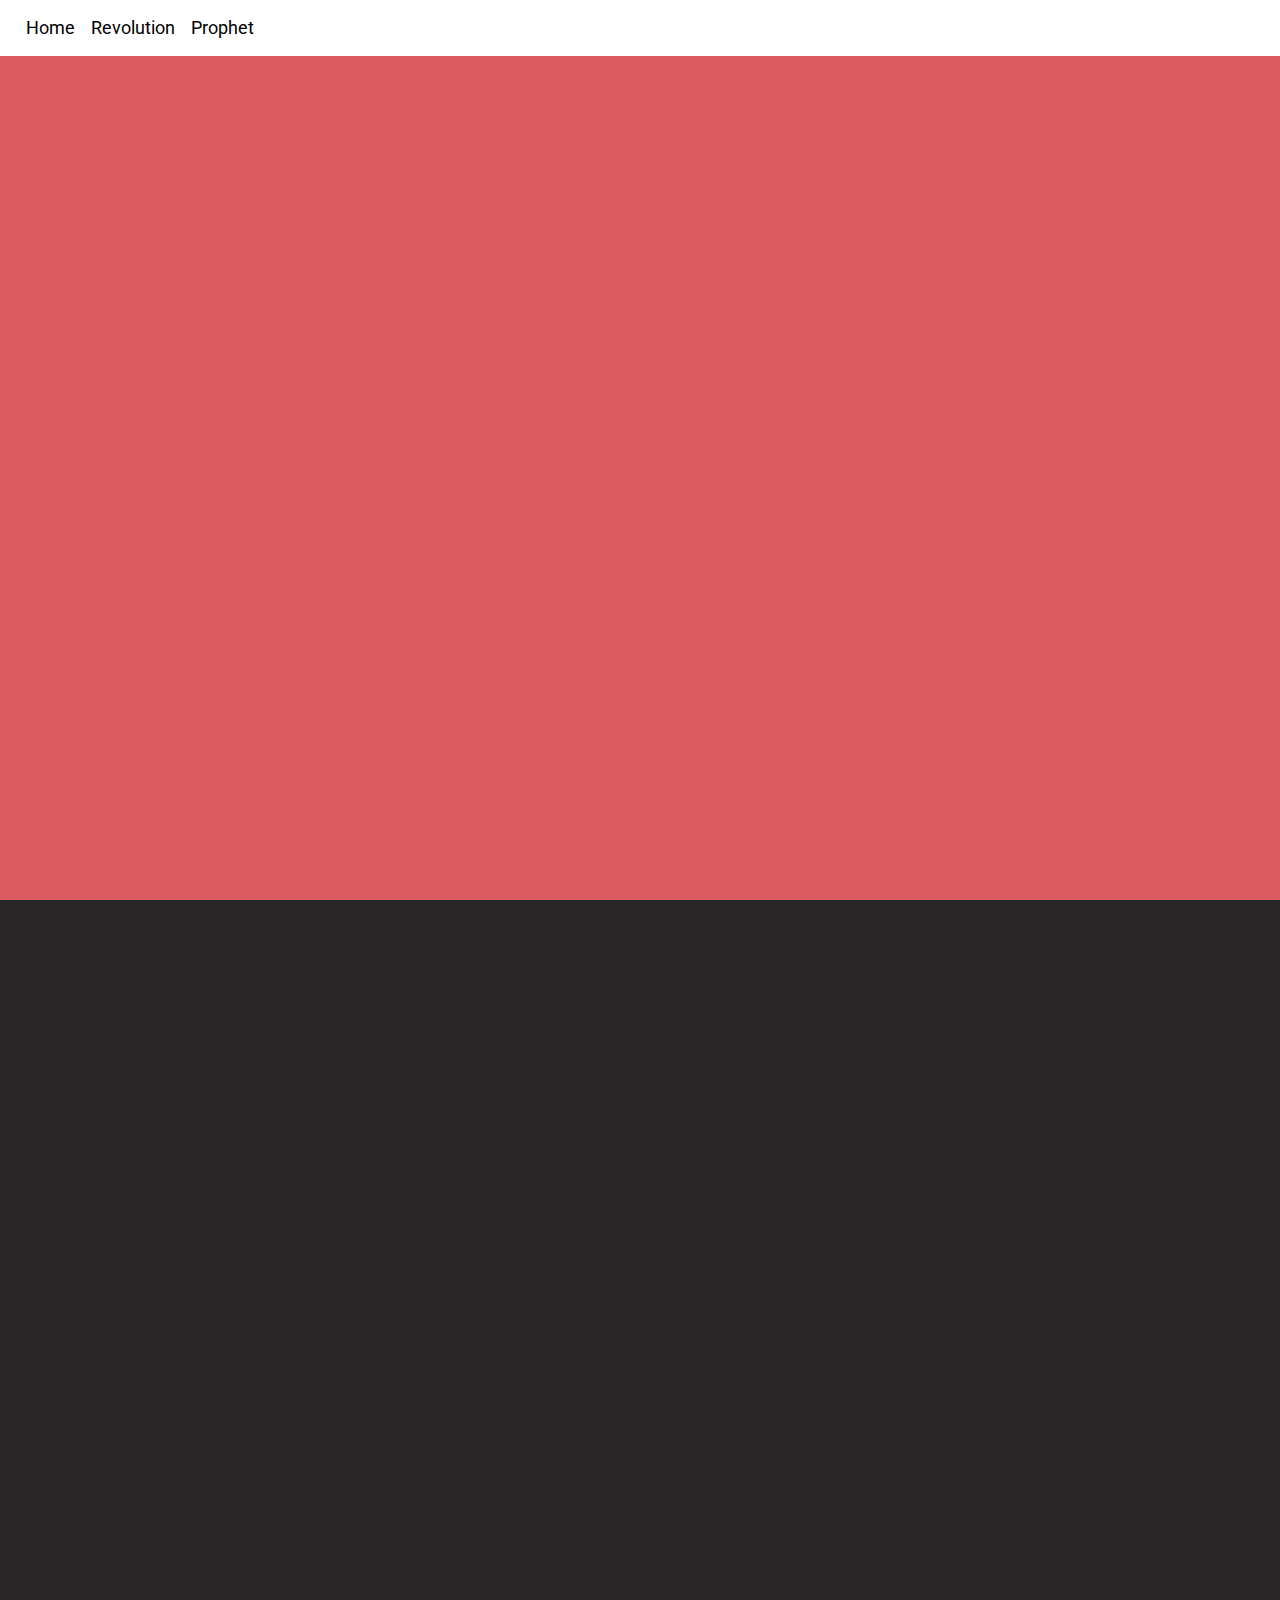
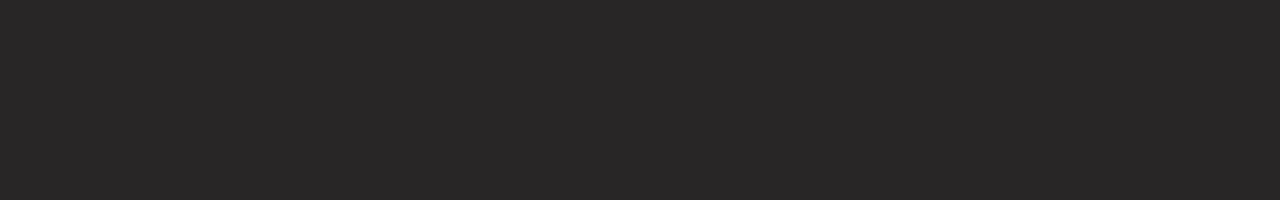
==== index.html @ 3b4fc331 "Basic Template" ====
<html lang="en" dir="ltr">
  <head>
    <link href="https://fonts.googleapis.com/css?family=Roboto:100,300,400,500,700,900&display=swap" rel="stylesheet">
    <link rel="stylesheet" href="style.css">
    <meta charset="utf-8">
    <title></title>
  </head>
  <body>
    <div class="navbar">
      <div class="items">
        Home
      </div>
      <div class="items">
        Revolution
      </div>
      <div class="items">
        Prophet
      </div>
    </div>
    <div class="slide slide1">

    </div>
    <div class="slide slide2">

    </div>
  </body>
</html>
---- style.css ----
body{
  font-family: 'Roboto',sans-serif;
  background-color: white;
  margin: 0;
  padding: 0;
}
.navbar{
  padding-left: 20px;
  position: fixed;
  top: 0;
  left: 0;
  background-color: white;
  width: 100%;
  min-height: 50px;
}
.items{
  margin-right: 2px;
  border-radius: 2px;
  cursor: pointer;
  font-size: 18px;
  padding-left: 5px;
  padding-right: 5px;
  line-height: 2em;
  text-align: center;
  vertical-align: top;
  display: inline-block;
  min-width: 50px;
  height:80%;
  padding-top: 10px;
  padding-bottom: 10px;
}
.items:hover{
  background-color: #F3fAff;
}
.slide{
  height: 100%;
  width: 100%;
}
.slide1{
  background-color: d95b61;
}
.slide2{
  background-color: 282626;
}
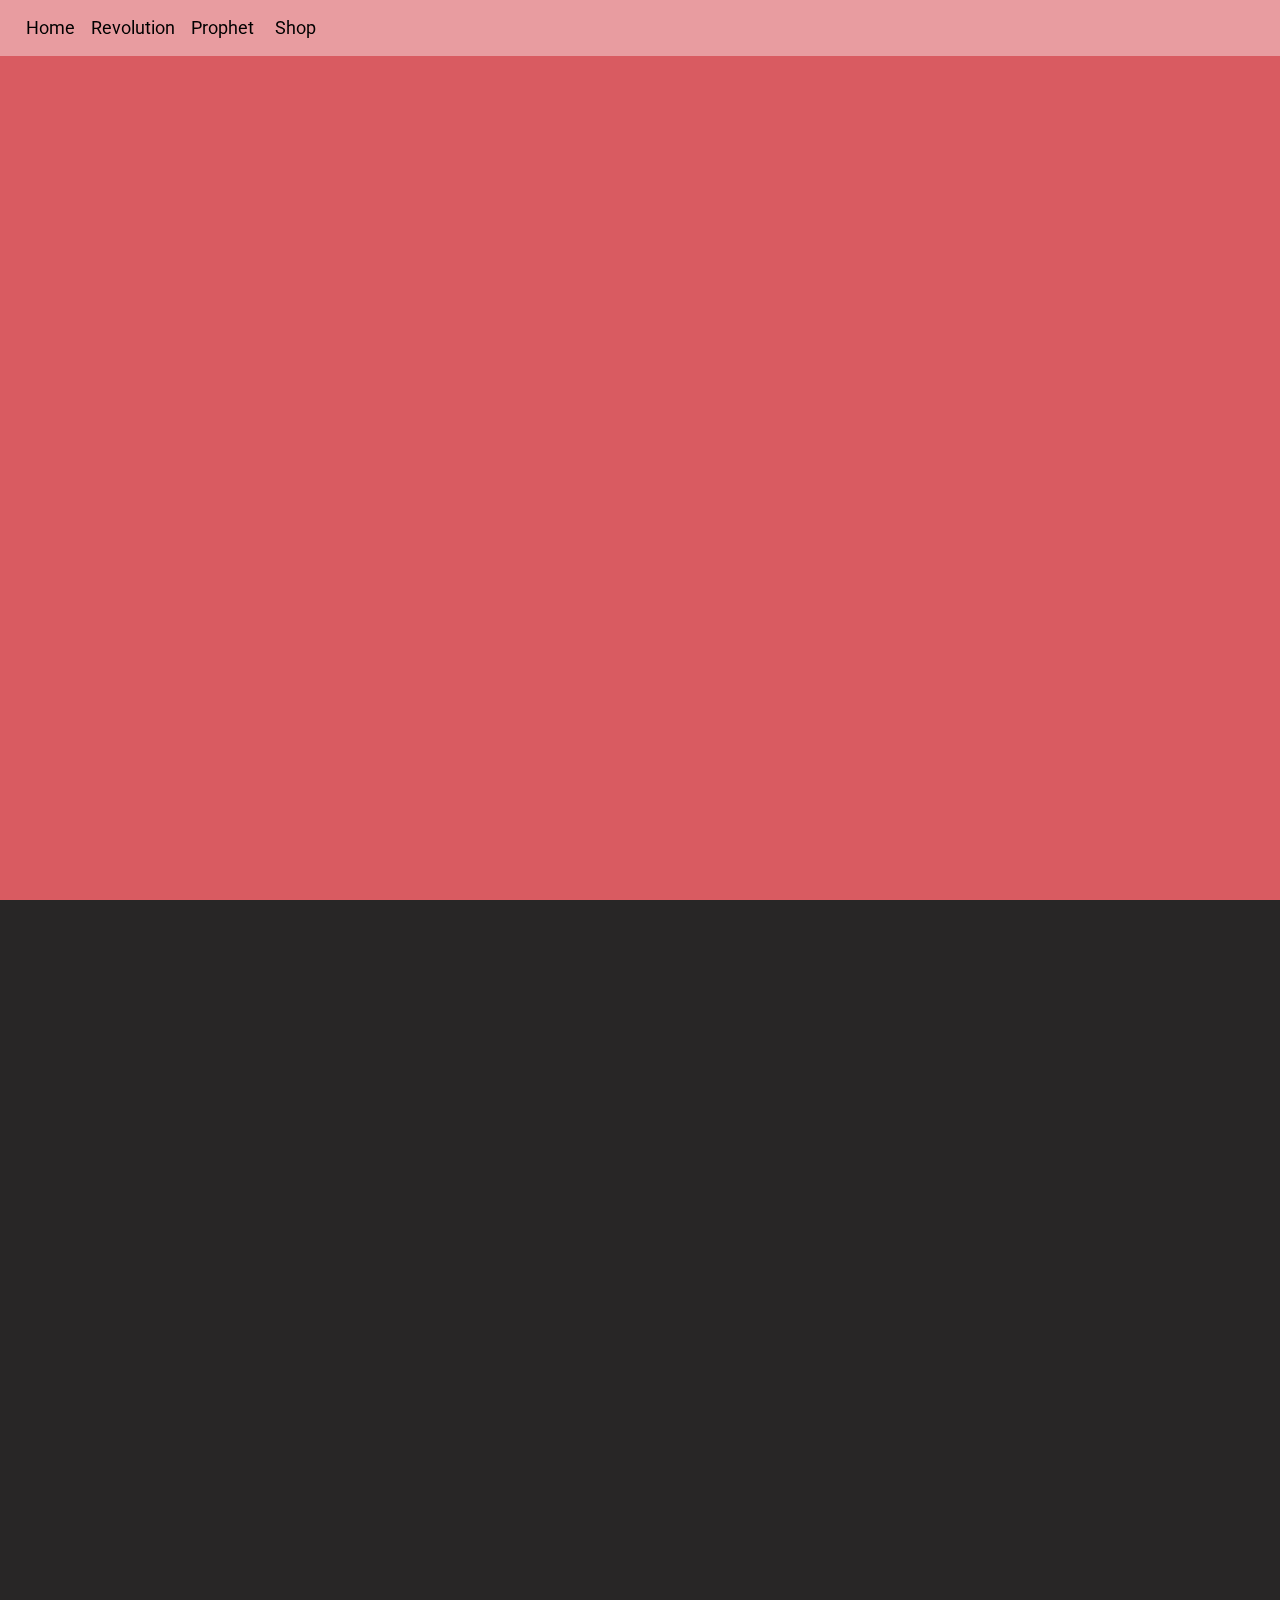
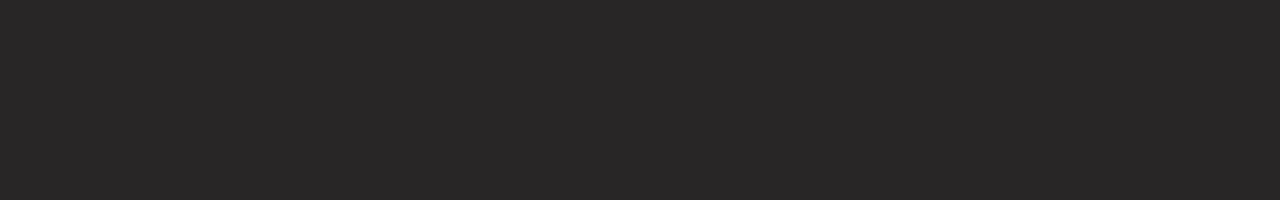
==== commit 523996a6: "Upgraded Template" ====
--- a/index.html
+++ b/index.html
@@ -3,7 +3,7 @@
     <link href="https://fonts.googleapis.com/css?family=Roboto:100,300,400,500,700,900&display=swap" rel="stylesheet">
     <link rel="stylesheet" href="style.css">
     <meta charset="utf-8">
-    <title></title>
+    <title>Workflow</title>
   </head>
   <body>
     <div class="navbar">
@@ -16,6 +16,9 @@
       <div class="items">
         Prophet
       </div>
+      <div class="items">
+        Shop
+      </div>
     </div>
     <div class="slide slide1">
 
--- a/style.css
+++ b/style.css
@@ -9,9 +9,10 @@
   position: fixed;
   top: 0;
   left: 0;
-  background-color: white;
+  background-color: rgba(255,255,255,0.4);
   width: 100%;
   min-height: 50px;
+  filter: blur(0.2px);
 }
 .items{
   margin-right: 2px;
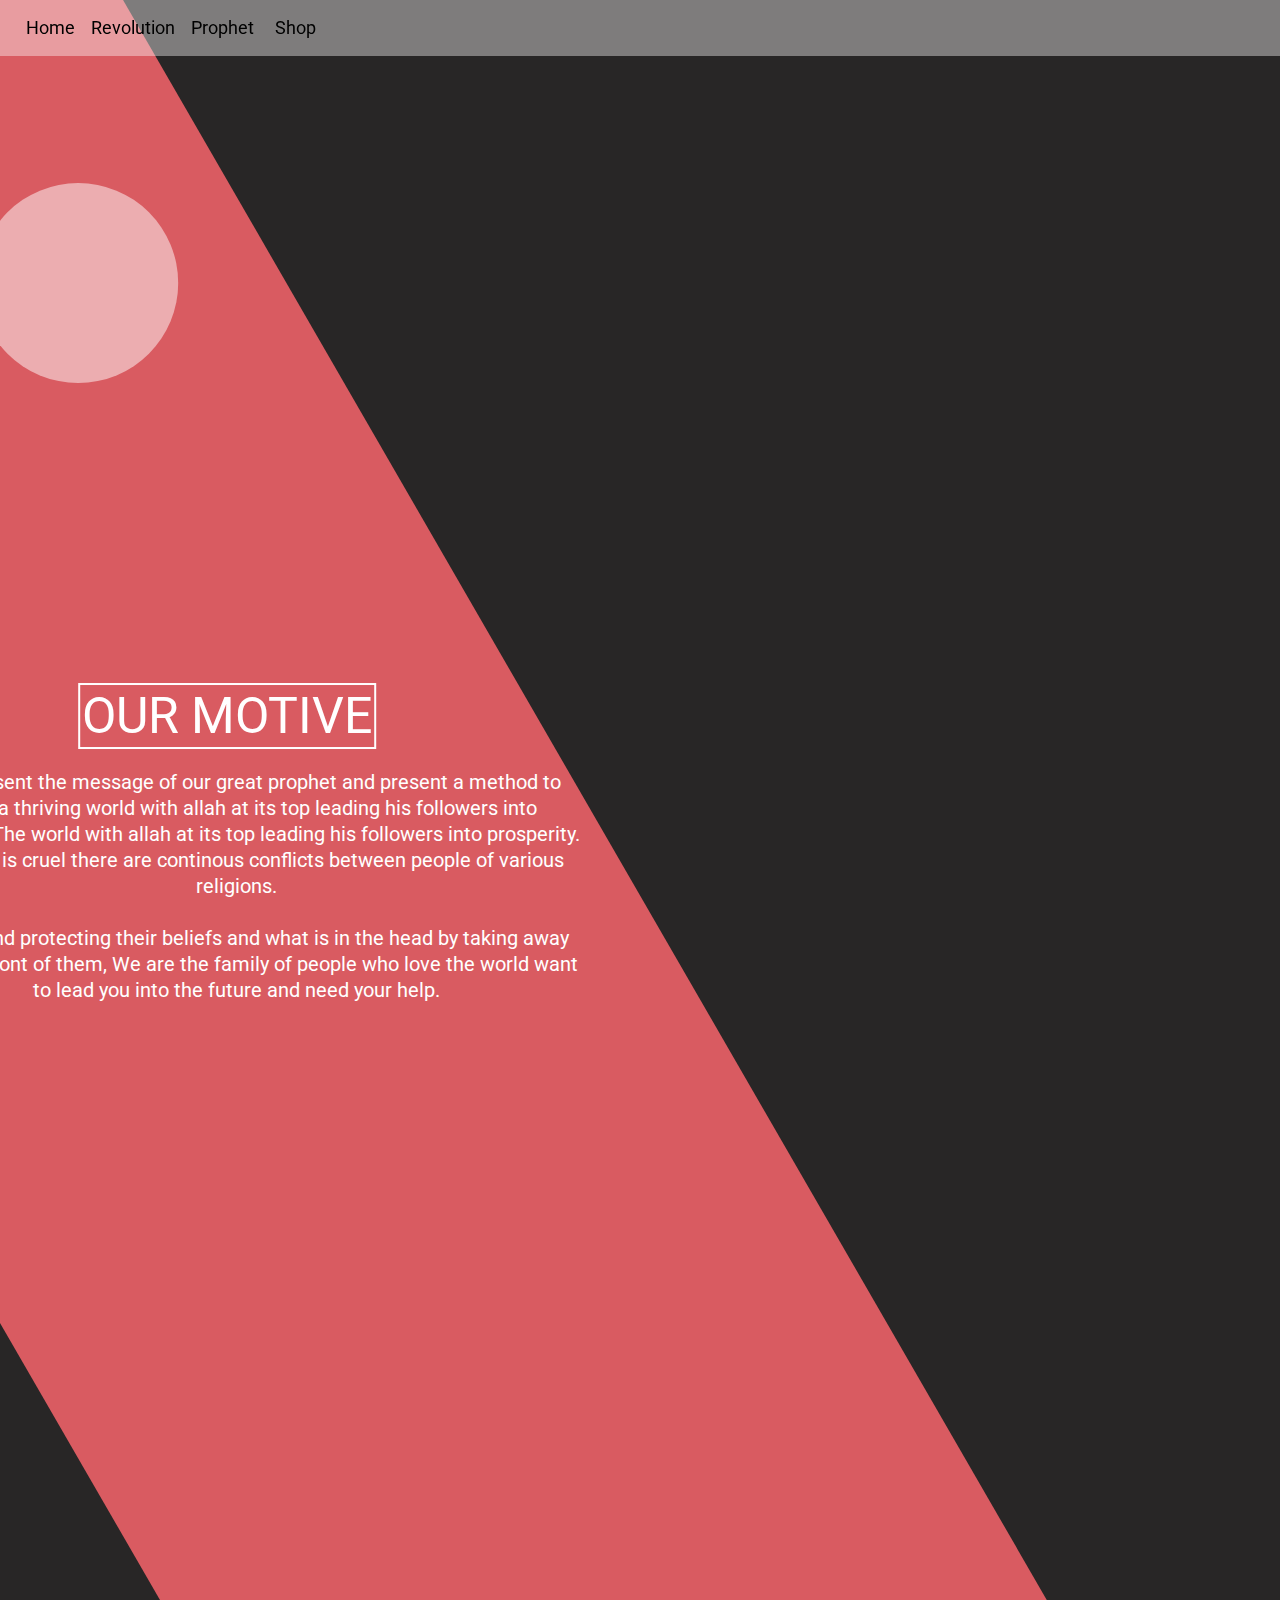
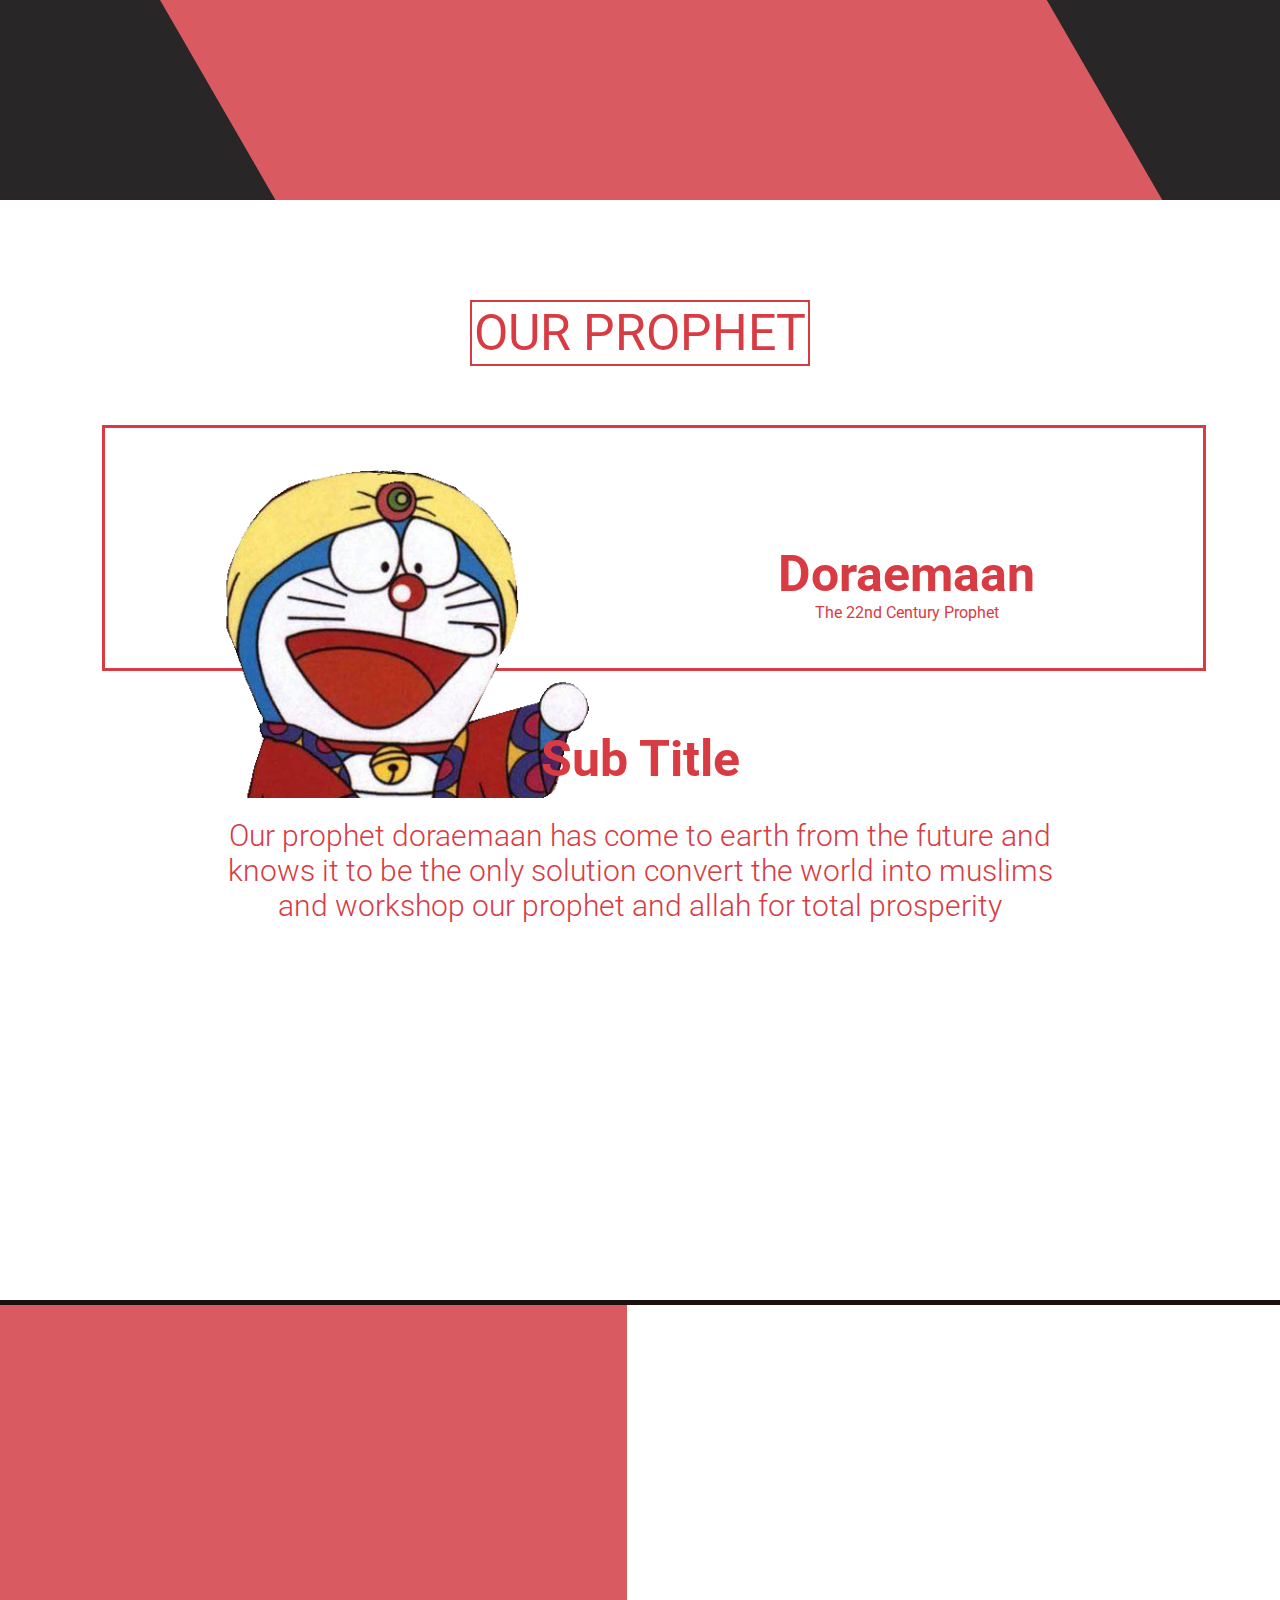
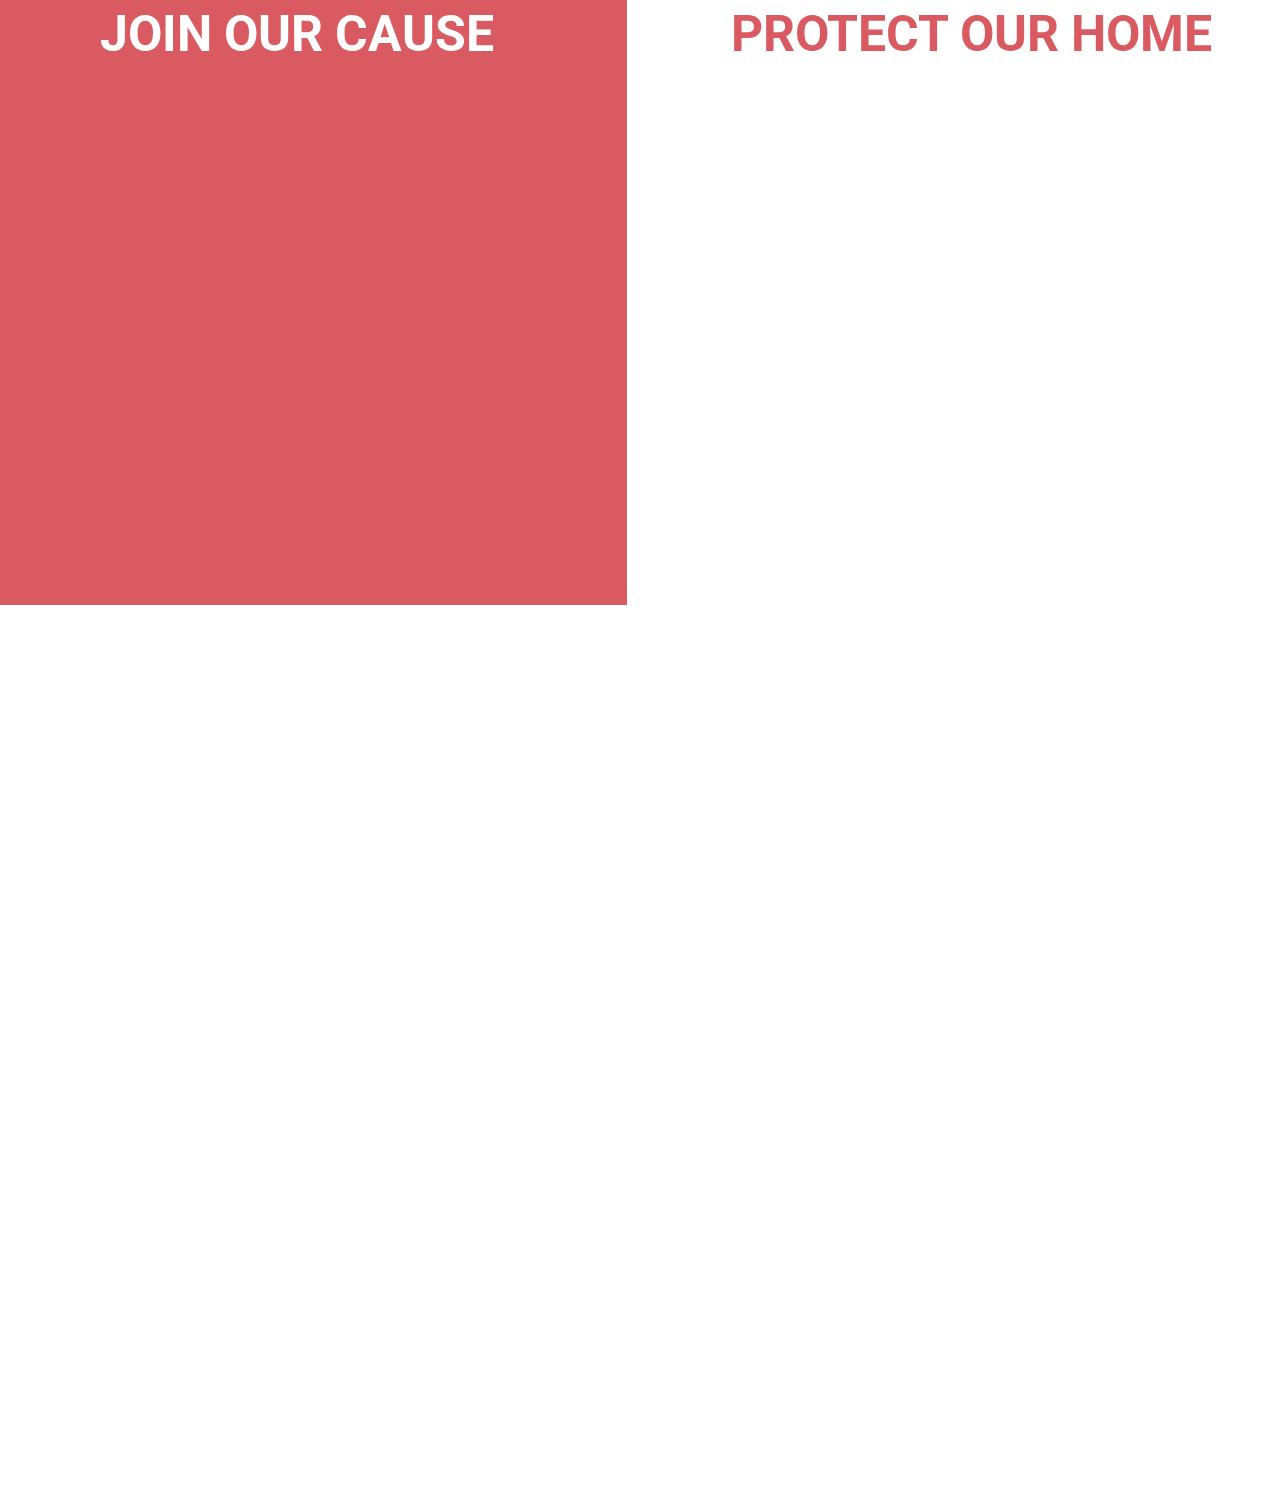
==== commit 04981114: "Slide Half" ====
--- a/index.html
+++ b/index.html
@@ -21,10 +21,69 @@
       </div>
     </div>
     <div class="slide slide1">
+      <div class="slider">
+        <div class="content">
+          <div class="logo">
+          </div>
+          <div class="con-2">
+            <div class="bft">
+              OUR MOTIVE
+            </div>
+            <p class="MOTIVE">
+              We represent the message of our great prophet and present a method to create a thriving world with allah at its top leading his followers into prosperity. The world with allah at its top leading his followers into prosperity. The world is cruel there are continous conflicts between people of various religions.
+              <br>
+              <br>
+              Fighting and protecting their beliefs and what is in the head by taking away what is in front of them, We are the family of people who love the world want to lead you into the future and need your help.
+            </p>
+          </div>
+        </div>
+      </div>
+    </div>
 
+    <div class="slide slide2">
+      <center>
+        <div class="bft prophet">
+          OUR PROPHET
+        </div>
+      </center>
+      <br><br><br>
+      <div class="doraemaan">
+        <div class="space">
+          <img src="dorra.png" class="fitter">
+        </div>
+        <div class="space">
+            <lspace>
+              <c>
+              <h1>Doraemaan</h1>
+              <p class="dora">The 22nd Century Prophet</p>
+              </c>
+            </lspace>
+        </div>
+      </div>
+      <center style="color: d93b43">
+        <br><br><br>
+        <h1>Sub Title</h1>
+        <p class="dora iner">Our prophet doraemaan has come to earth from the future and knows it to be the only solution convert the world into muslims and workshop our prophet and allah for total prosperity
+
+      </center>
     </div>
-    <div class="slide slide2">
-
+    <div class="slide slide3">
+      <div class="side side1">
+        <div class="CC">
+          <h1>
+          JOIN OUR CAUSE
+          </h1>
+        </div>
+      </div>
+      <div class="side side2">
+        <div class="CC">
+          <h1>
+          PROTECT OUR HOME
+          </h1>
+        </div>
+      </div>
+    </div>
+    <div class="slide">
     </div>
   </body>
 </html>
--- a/style.css
+++ b/style.css
@@ -12,7 +12,8 @@
   background-color: rgba(255,255,255,0.4);
   width: 100%;
   min-height: 50px;
-  filter: blur(0.2px);
+  filter: blur(0.10px);
+  z-index:2000;
 }
 .items{
   margin-right: 2px;
@@ -38,8 +39,121 @@
   width: 100%;
 }
 .slide1{
+  height: 200%;
+  background-color: 282626;
+  overflow: hidden;
+}
+.slide2{
+  width: calc(100% - 200px);
+  padding: 100px;
+  background-color: white;
+}
+.slide3{
+  border-top: 5px solid #1c110f;
+  background-color: white;
+  max-height: 100%;
+}
+.slider{
+  transform: rotate(-30deg) translateX(200px) translateY(-230px);
+  width: 60%;
+  height: 180%;
   background-color: d95b61;
 }
-.slide2{
-  background-color: 282626;
+.content{
+  transform: rotate(30deg) translateX(600px) translateY(300px);
 }
+.logo{
+  height: 200px;
+  width: 200px;
+  border-radius: 100%;
+  background-color: rgba(255, 255, 255, 0.5);
+}
+.con-2{
+  transform: translateY(300px);
+}
+.bft{
+  transform:  translateX(100px);
+  width: fit-content;
+  padding: 2px;
+  font-size: 50px;
+  border-color: white;
+  color: white;
+  border-width: 2px;
+  border-style: solid;
+}
+.bft.prophet{
+  transform:  translateX(0px);
+  color:d93b43;
+  border-color: d93b43;
+}
+p.MOTIVE{
+  font-size: 20px;
+  line-height: 1.3em;
+  transform: translateX(-87px);
+  text-align: center;
+  width: 90%;
+  color: white;
+}
+.doraemaan{
+  padding: 20px;
+  margin: 2px;
+  width: calc(100% - 22px);
+  border-color: d93b43;
+  color: d93b43;
+  border-style: solid;
+  max-height: 200px;
+}
+.space{
+  display: inline-block;
+  width: 49%;
+  max-height: 100%;
+  vertical-align: top;
+}
+h1{
+  font-size: 50px;
+  margin: 0px;
+  padding: 0;
+}
+p.dora{
+  text-align: center;
+  padding: 0;
+  margin: 0;
+}
+p.dora.iner{
+  font-weight: 300;
+  width: 80%;
+  font-size: 30px;
+  text-align: center;
+  padding: 0;
+  padding-top: 30px;
+  margin: 0;
+}
+lspace{
+  display: flex;
+  align-items: center;
+  align-content: center;
+  justify-content: center;
+
+  height: 30%;
+}
+img.fitter{
+  height: calc(50% - 100px);
+}
+.side{
+  vertical-align: top;
+  width: 49%;
+  height: 100%;
+  display: inline-block;
+}
+.side1{
+  background-color: d95b61;
+  color: white;
+}
+.side2{
+  background-color: white;
+  color: d95b61;
+}
+.CC{
+  margin-top: 300px;
+  margin-left: 100px;
+}
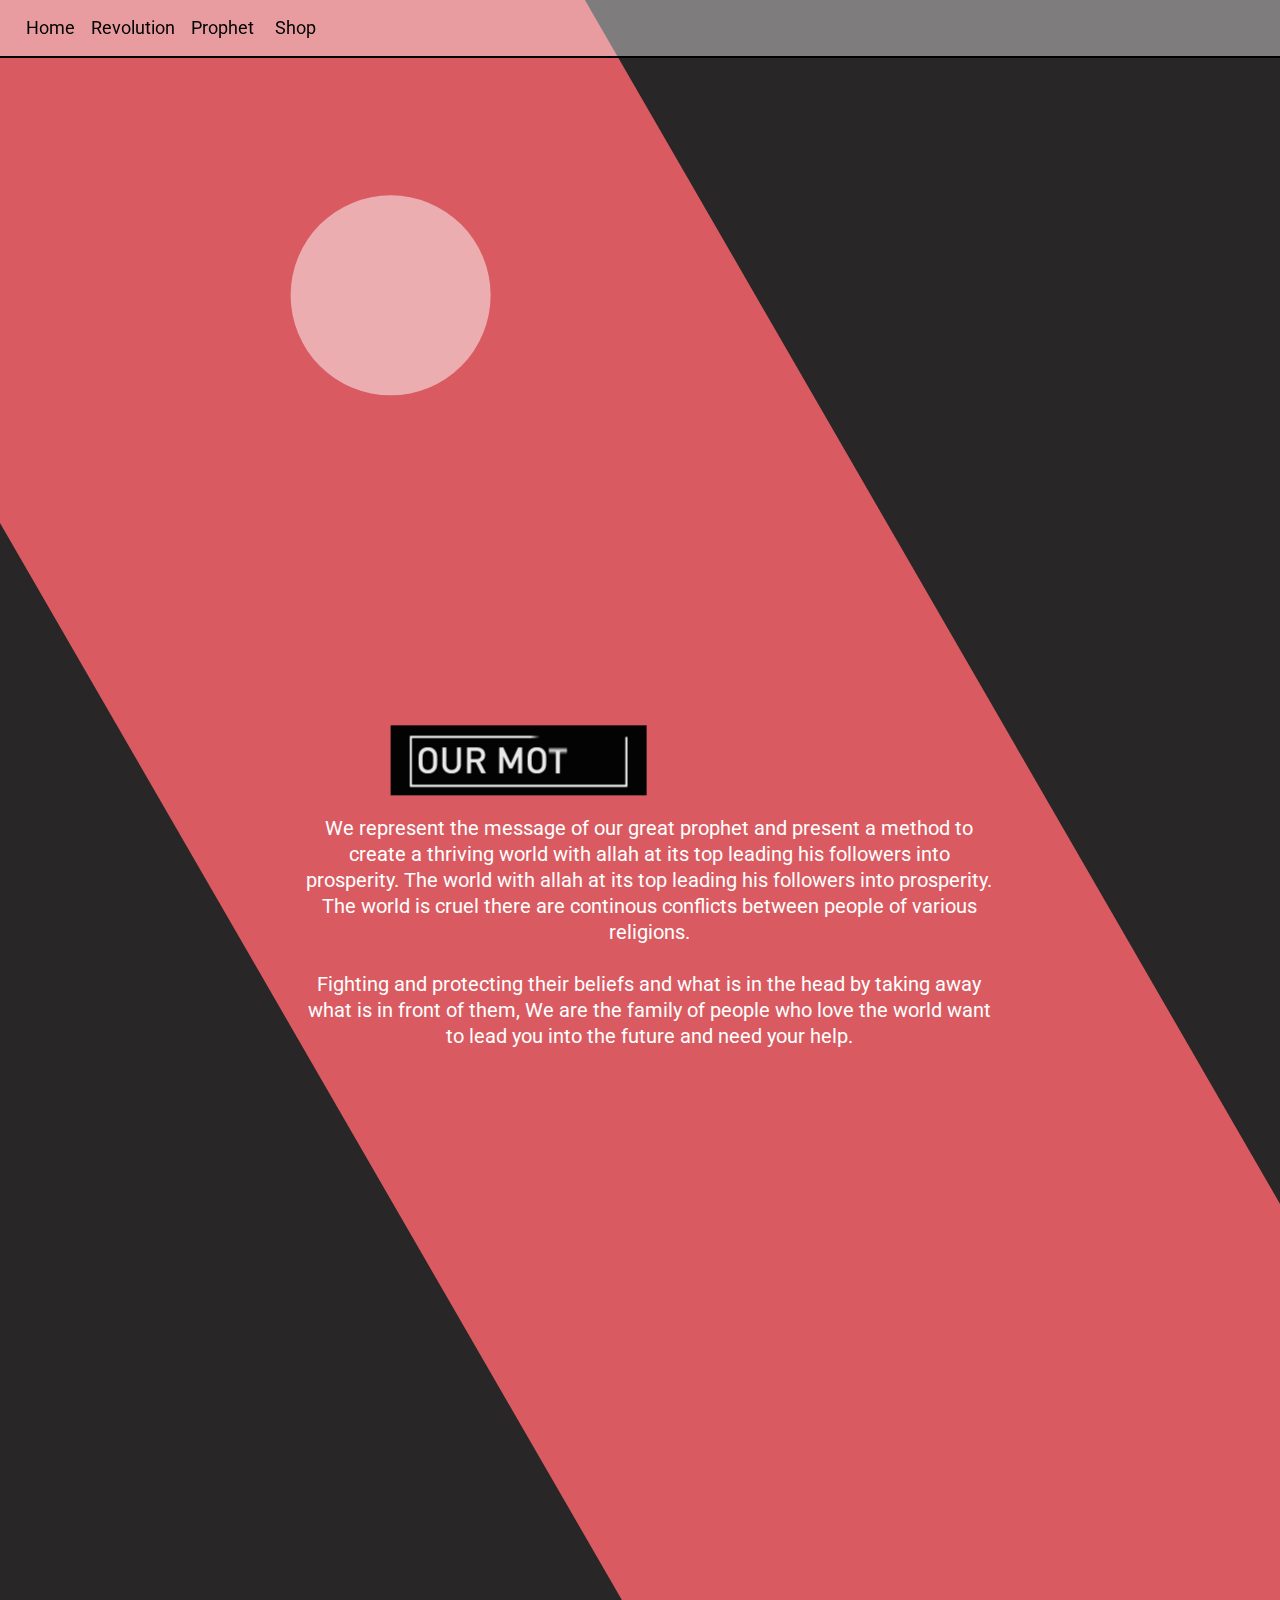
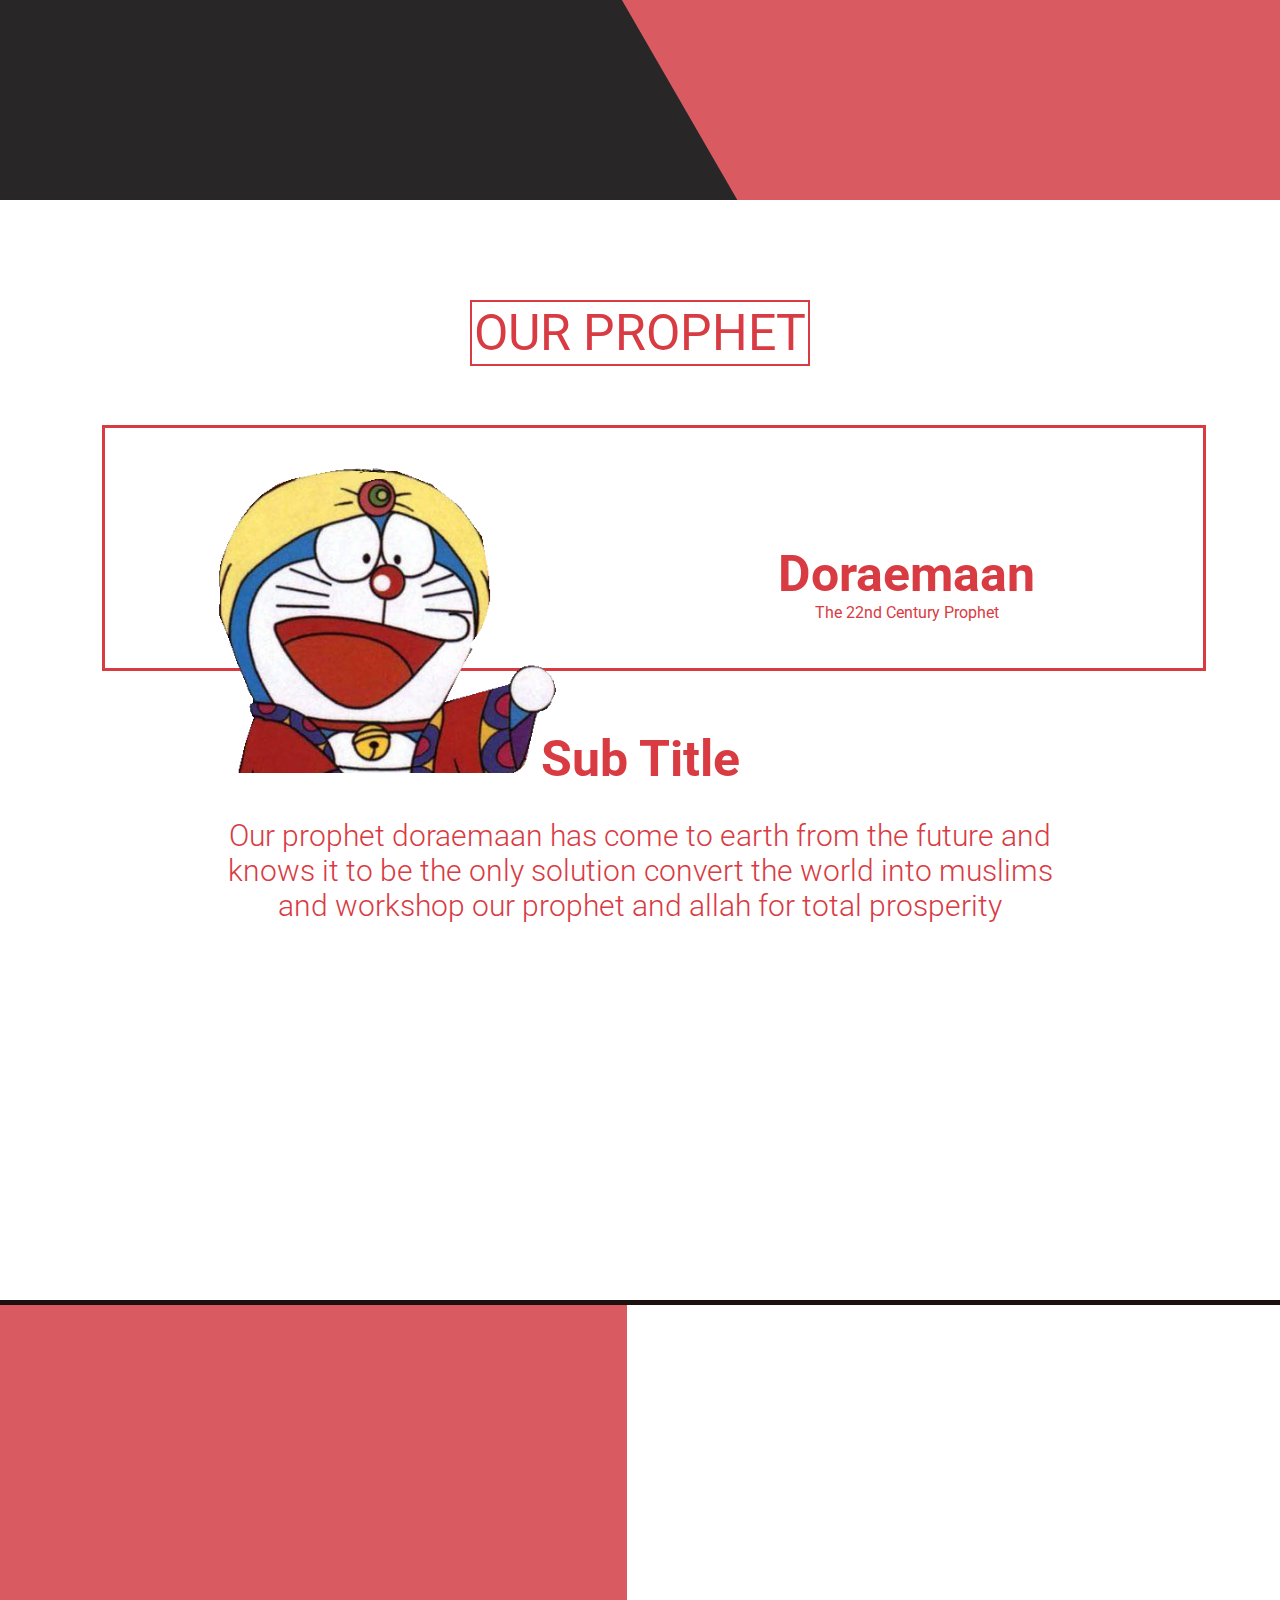
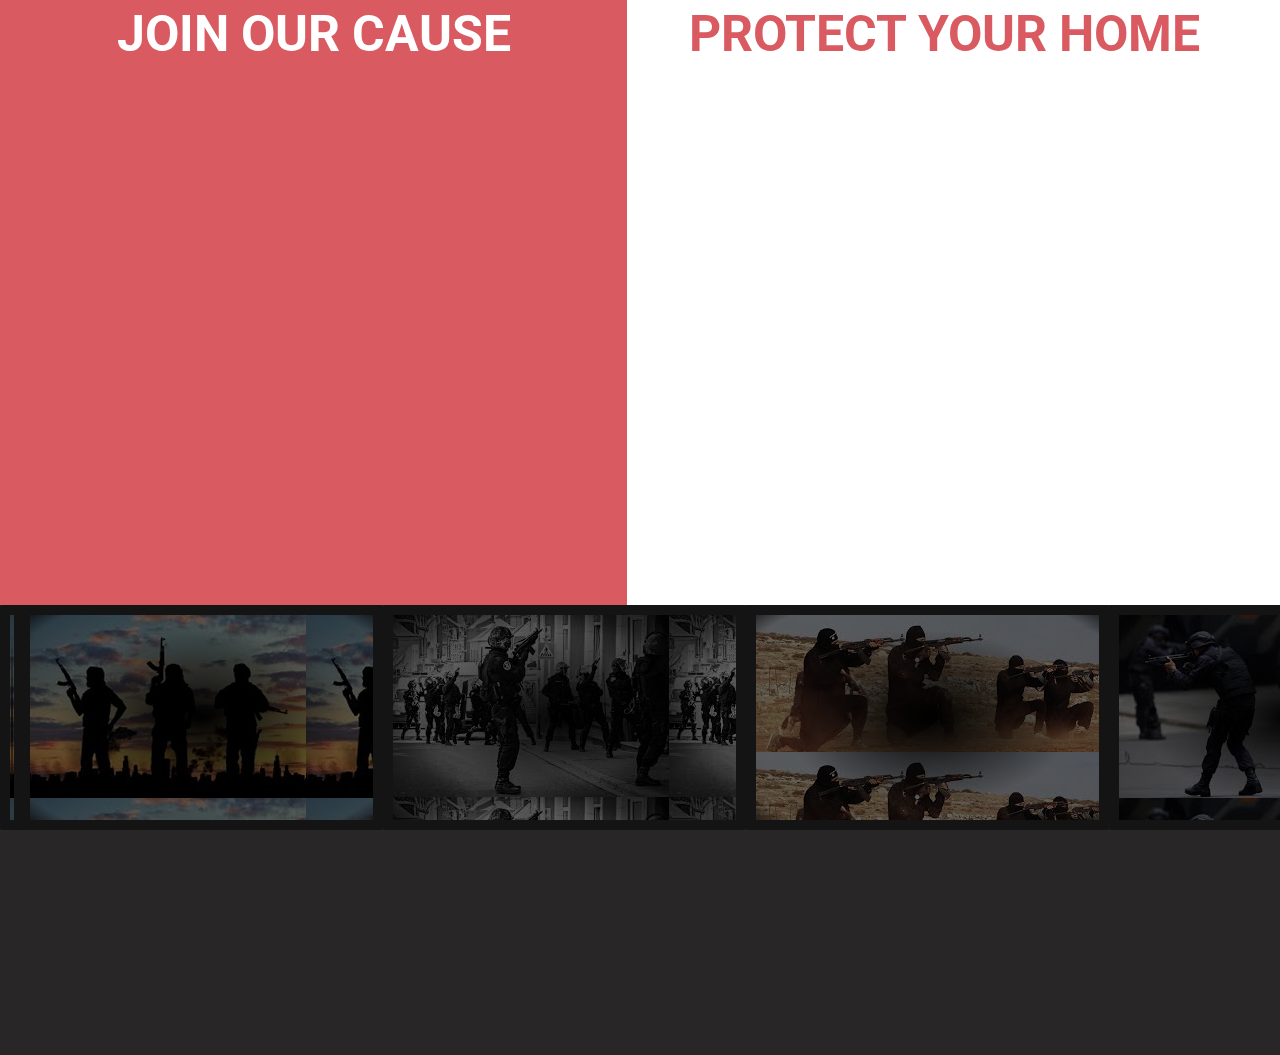
==== commit a29b4975: "Cool Changes" ====
--- a/index.html
+++ b/index.html
@@ -3,6 +3,8 @@
     <link href="https://fonts.googleapis.com/css?family=Roboto:100,300,400,500,700,900&display=swap" rel="stylesheet">
     <link rel="stylesheet" href="style.css">
     <meta charset="utf-8">
+    <script src="https://ajax.googleapis.com/ajax/libs/jquery/3.4.1/jquery.min.js" charset="utf-8"></script>
+    <script src="script.js" charset="utf-8"></script>
     <title>Workflow</title>
   </head>
   <body>
@@ -26,9 +28,7 @@
           <div class="logo">
           </div>
           <div class="con-2">
-            <div class="bft">
-              OUR MOTIVE
-            </div>
+            <img src="Loop1.gif" alt="">
             <p class="MOTIVE">
               We represent the message of our great prophet and present a method to create a thriving world with allah at its top leading his followers into prosperity. The world with allah at its top leading his followers into prosperity. The world is cruel there are continous conflicts between people of various religions.
               <br>
@@ -78,12 +78,23 @@
       <div class="side side2">
         <div class="CC">
           <h1>
-          PROTECT OUR HOME
+          PROTECT YOUR HOME
           </h1>
         </div>
       </div>
     </div>
-    <div class="slide">
+    <div class="slide slide4">
+      <div class="bar1" id="one">
+        <seta>
+        <div class="img">
+          <div class="filter">
+          </div>
+        </div>
+        </seta>
+      </div>
+      <div class="bar1" id="two">
+
+      </div>
     </div>
   </body>
 </html>
--- a/style.css
+++ b/style.css
@@ -14,6 +14,7 @@
   min-height: 50px;
   filter: blur(0.10px);
   z-index:2000;
+  border-bottom: black 2px solid;
 }
 .items{
   margin-right: 2px;
@@ -49,18 +50,23 @@
   background-color: white;
 }
 .slide3{
+  overflow: hidden;
   border-top: 5px solid #1c110f;
   background-color: white;
   max-height: 100%;
 }
+.slide4{
+  background-color: 282626;
+  height: 50%;
+}
 .slider{
-  transform: rotate(-30deg) translateX(200px) translateY(-230px);
+  transform: rotate(-30deg) translateX(600px) translateY(-100px);
   width: 60%;
   height: 180%;
   background-color: d95b61;
 }
 .content{
-  transform: rotate(30deg) translateX(600px) translateY(300px);
+  transform: rotate(30deg) translateX(500px) translateY(400px);
 }
 .logo{
   height: 200px;
@@ -69,7 +75,7 @@
   background-color: rgba(255, 255, 255, 0.5);
 }
 .con-2{
-  transform: translateY(300px);
+  transform: translateY(330px) translateX(100px);
 }
 .bft{
   transform:  translateX(100px);
@@ -137,9 +143,10 @@
   height: 30%;
 }
 img.fitter{
-  height: calc(50% - 100px);
+  height: calc(50% - 125px);
 }
 .side{
+  overflow: hidden;
   vertical-align: top;
   width: 49%;
   height: 100%;
@@ -155,5 +162,30 @@
 }
 .CC{
   margin-top: 300px;
-  margin-left: 100px;
+  text-align: center;
 }
+.bar1{
+
+  width: 100%;
+  height: 50%;
+  overflow-x: scroll;
+  width: 200%;
+  display: flex;
+  align-items: stretch;
+  align-content: space-between;
+  justify-content: flex-start;
+}
+.img{
+  vertical-align: top;
+  display: inline-block;
+  border-radius: 2px;
+  border: 10px rgb(20,20,20) solid;
+  width: 20%;
+  height: calc(100% - 20px);
+  background-image: url("img/1.jpg");
+}
+.filter{
+  height: 100%;
+  width: 100%;
+  background-image: radial-gradient(rgba(0,0,0,1) 0%, rgba(0,0,0,0.6) 60%, rgba(0,0,0,0.6) 90%, rgba(0,0,0,0.8) 99%);
+}
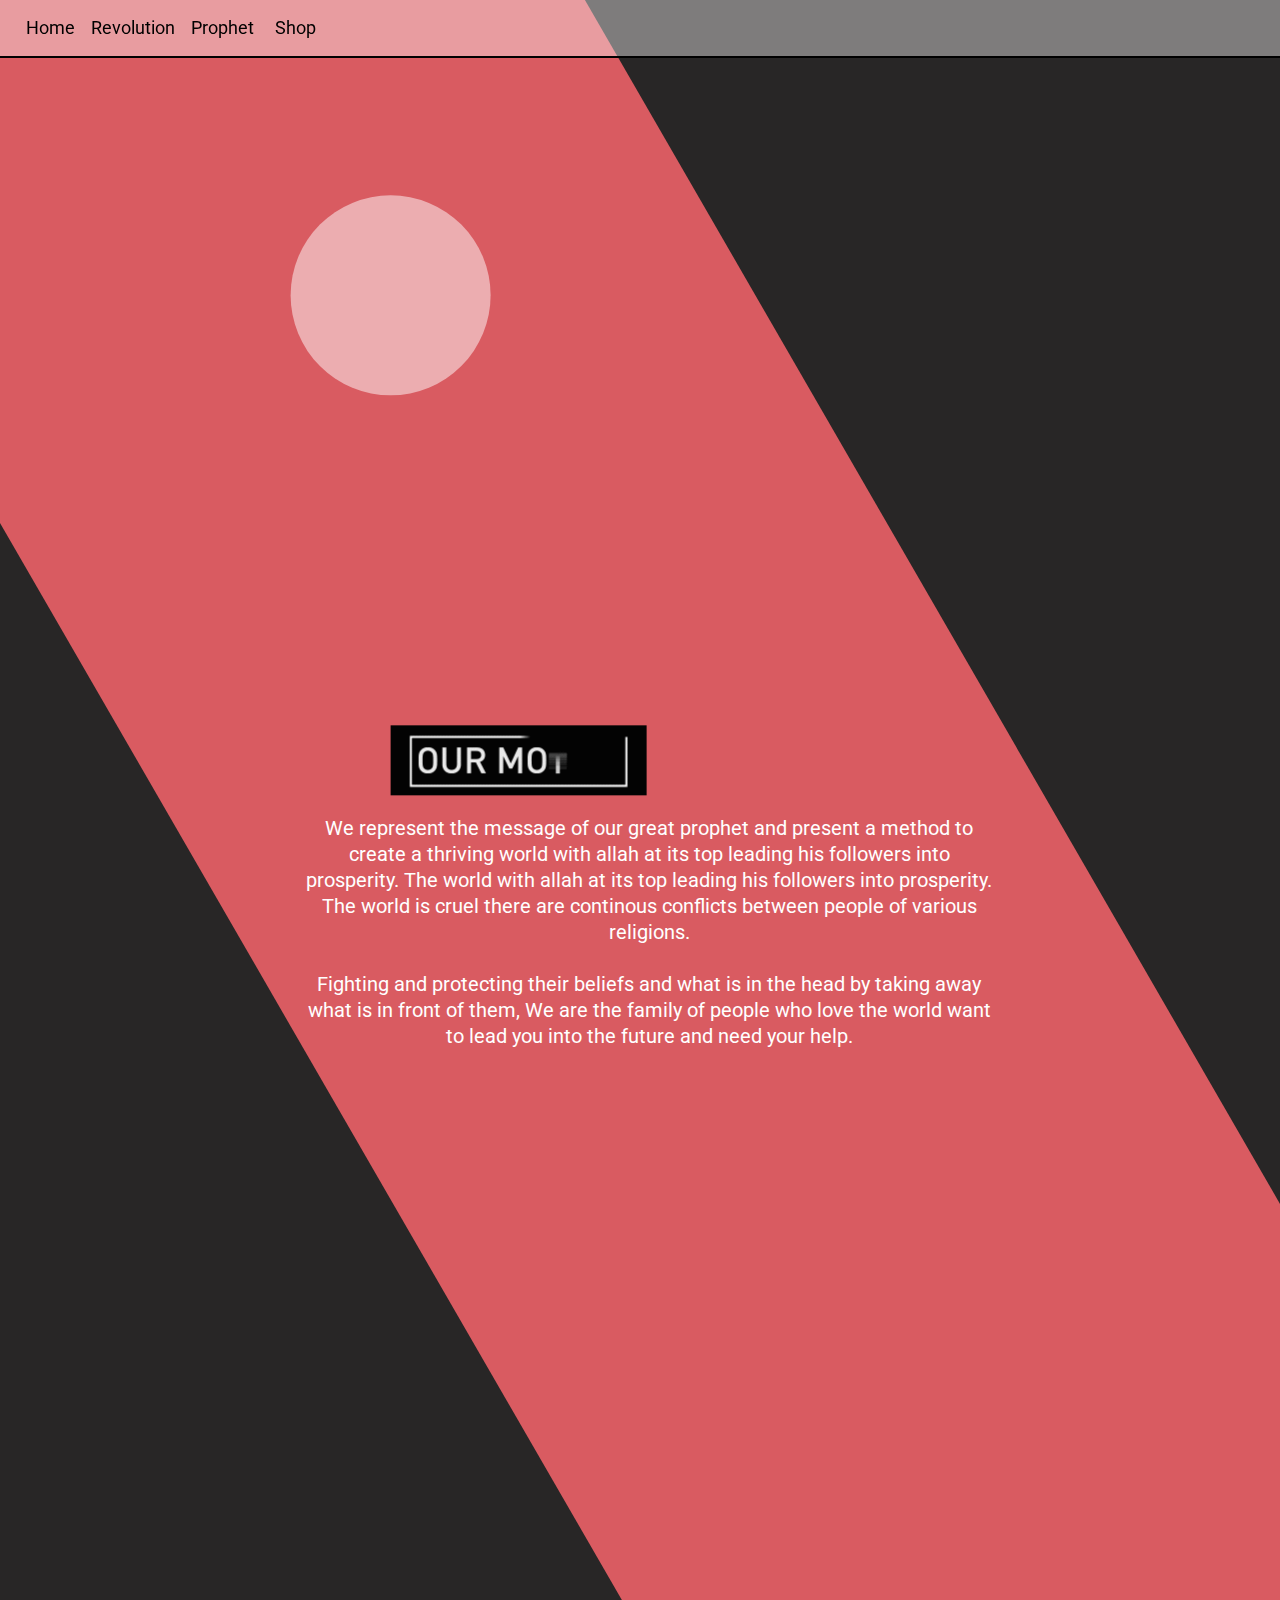
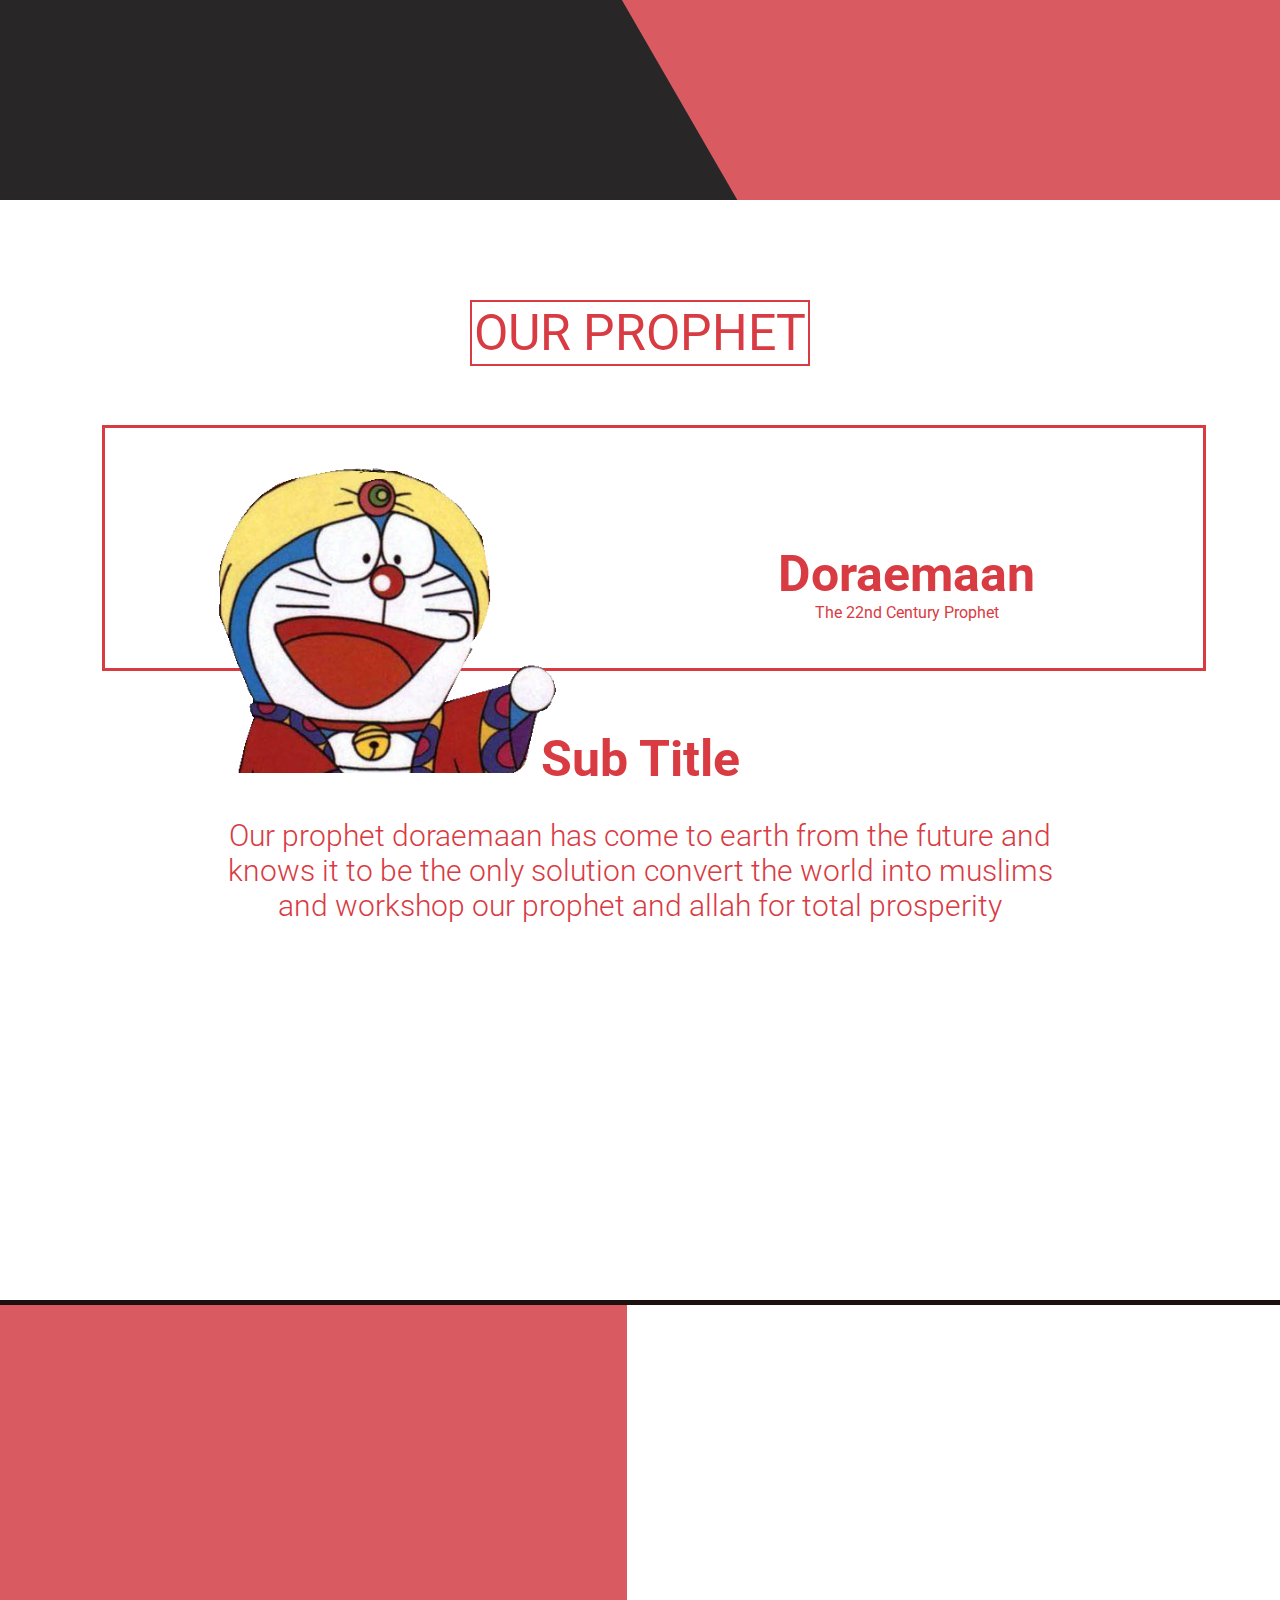
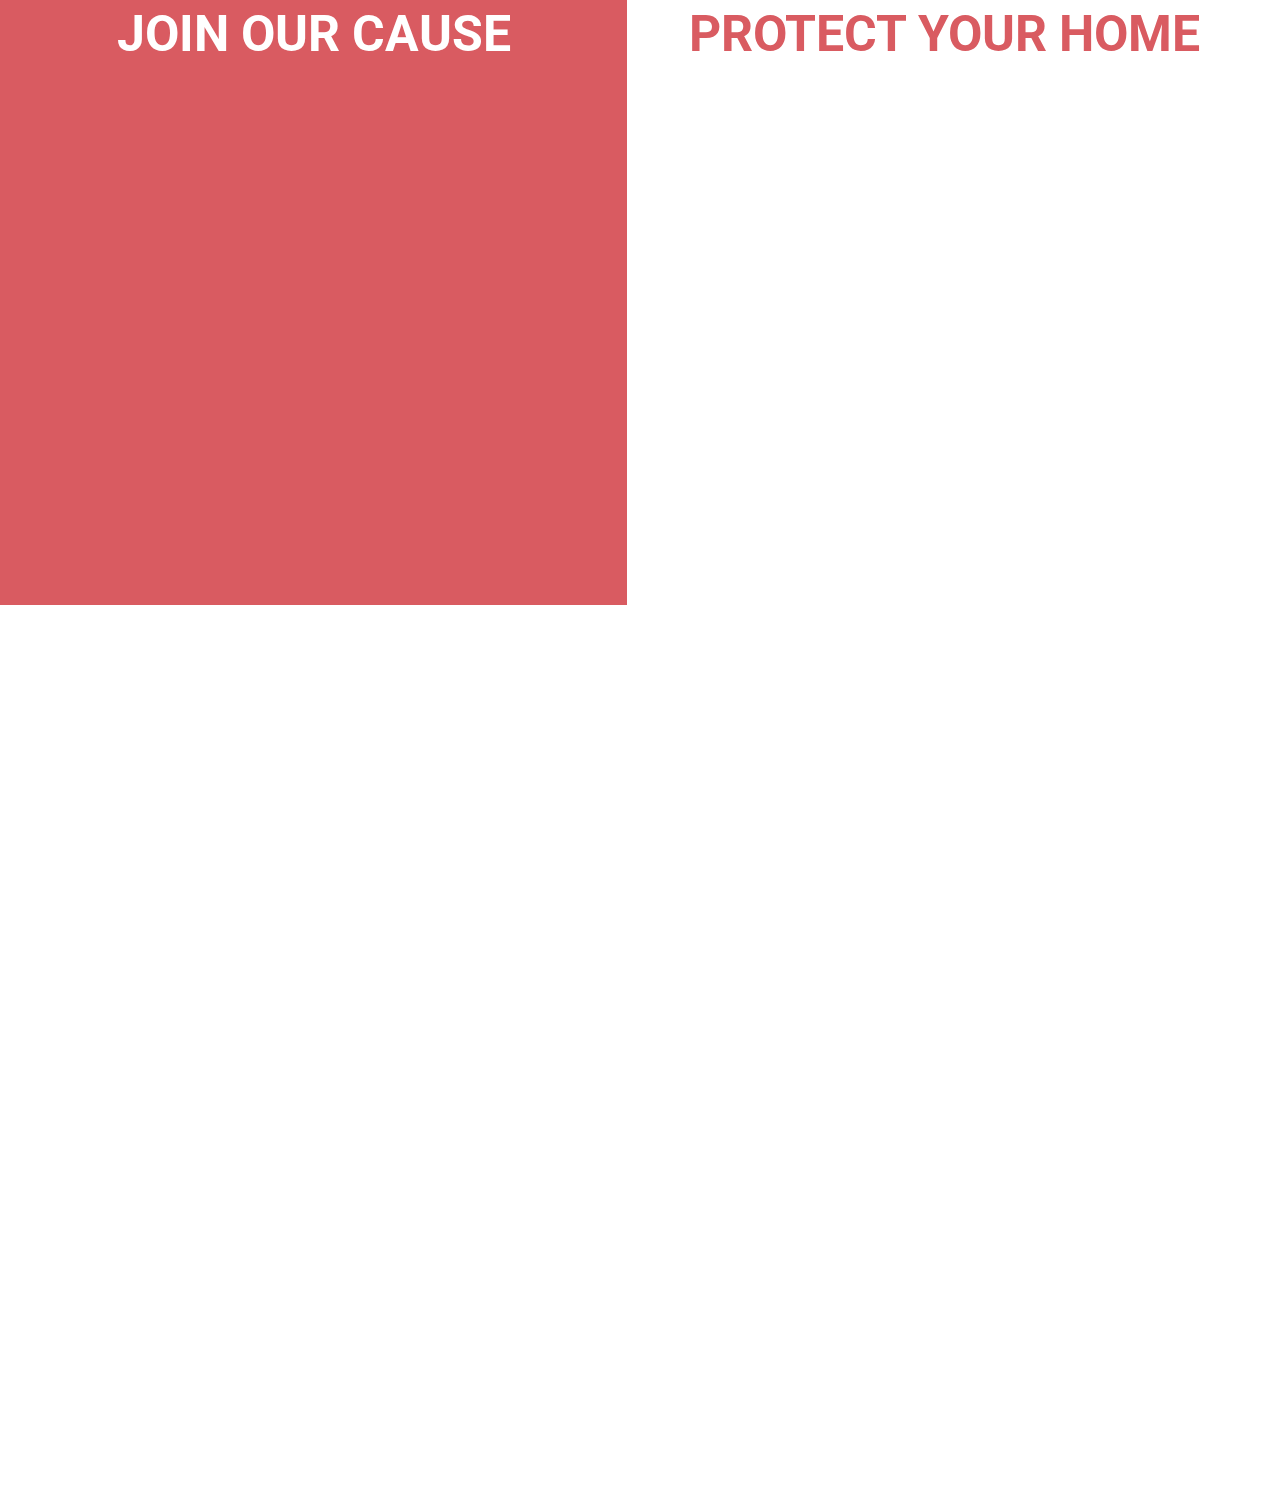
==== commit 04017afe: "Cool Changes" ====
--- a/index.html
+++ b/index.html
@@ -83,6 +83,7 @@
         </div>
       </div>
     </div>
+    <!--
     <div class="slide slide4">
       <div class="bar1" id="one">
         <seta>
@@ -95,6 +96,8 @@
       <div class="bar1" id="two">
 
       </div>
+    </div>-->
+    <div class="slide slide5">
     </div>
   </body>
 </html>
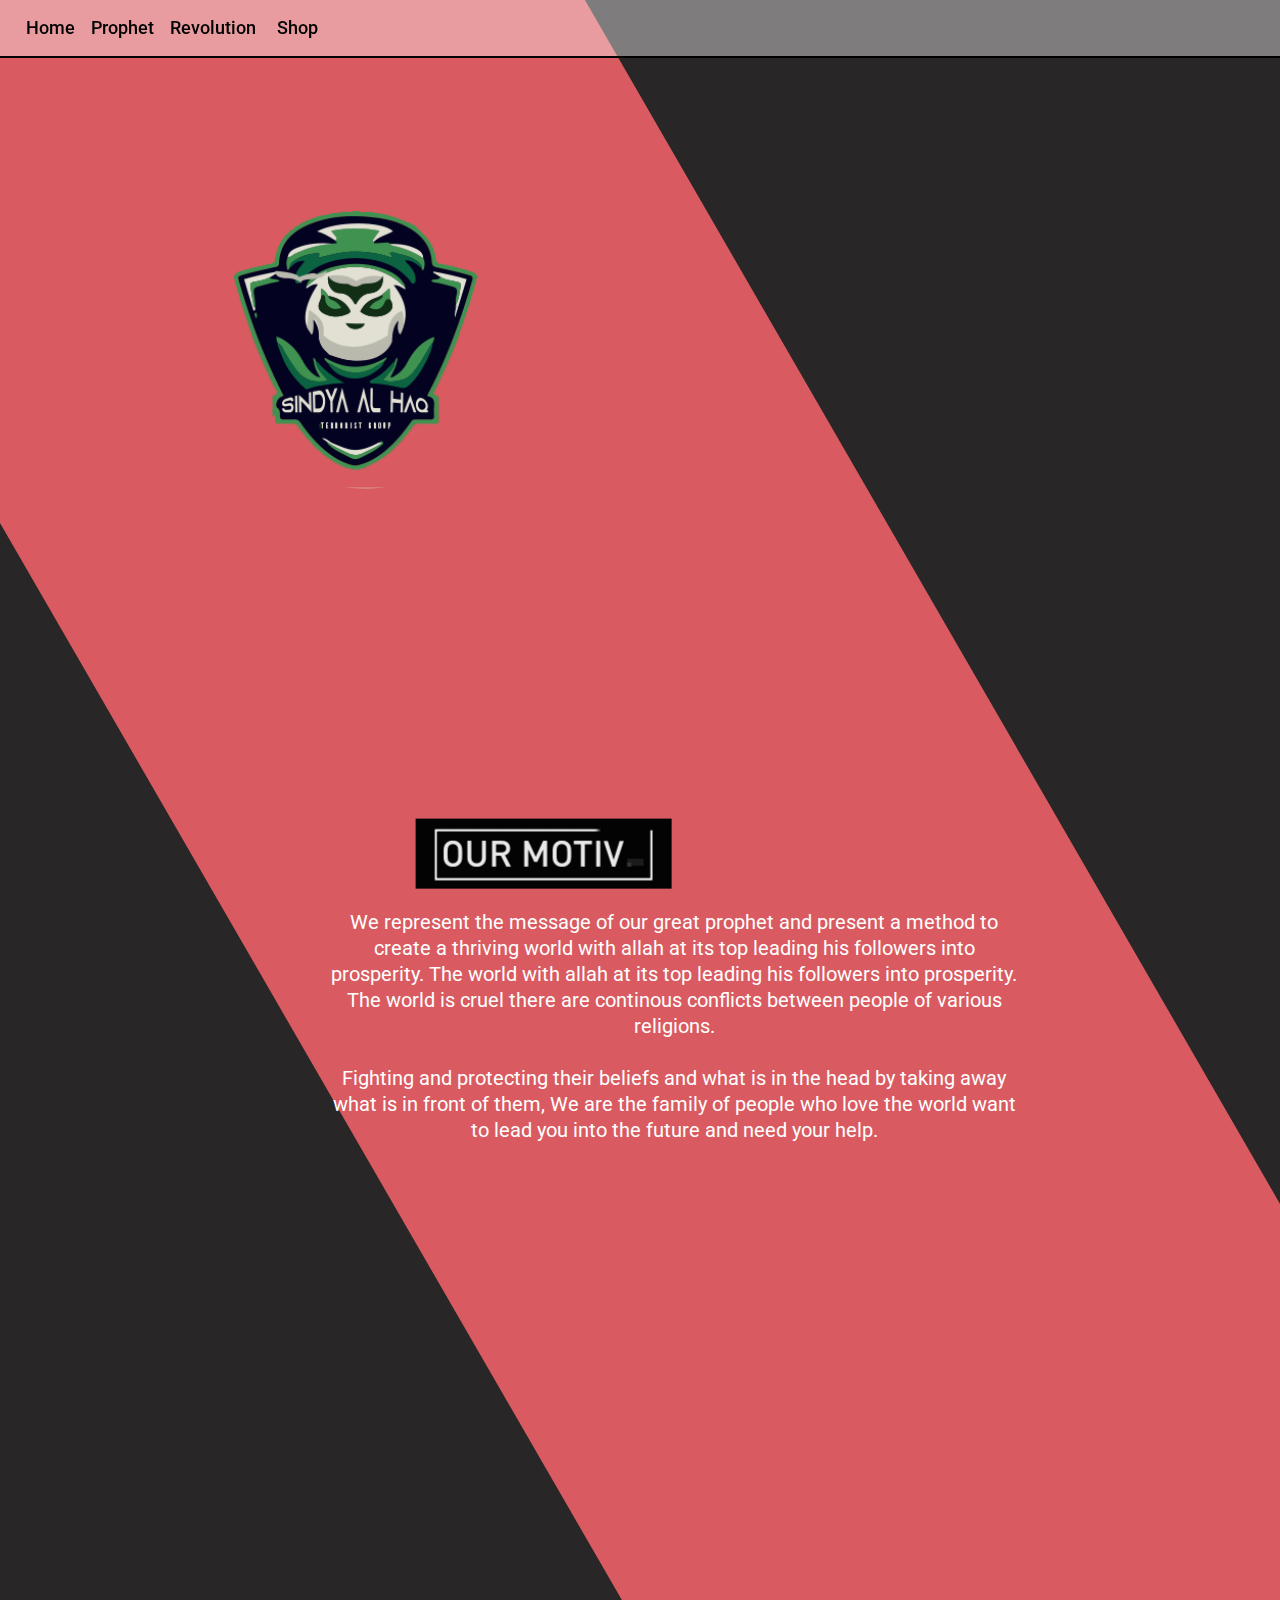
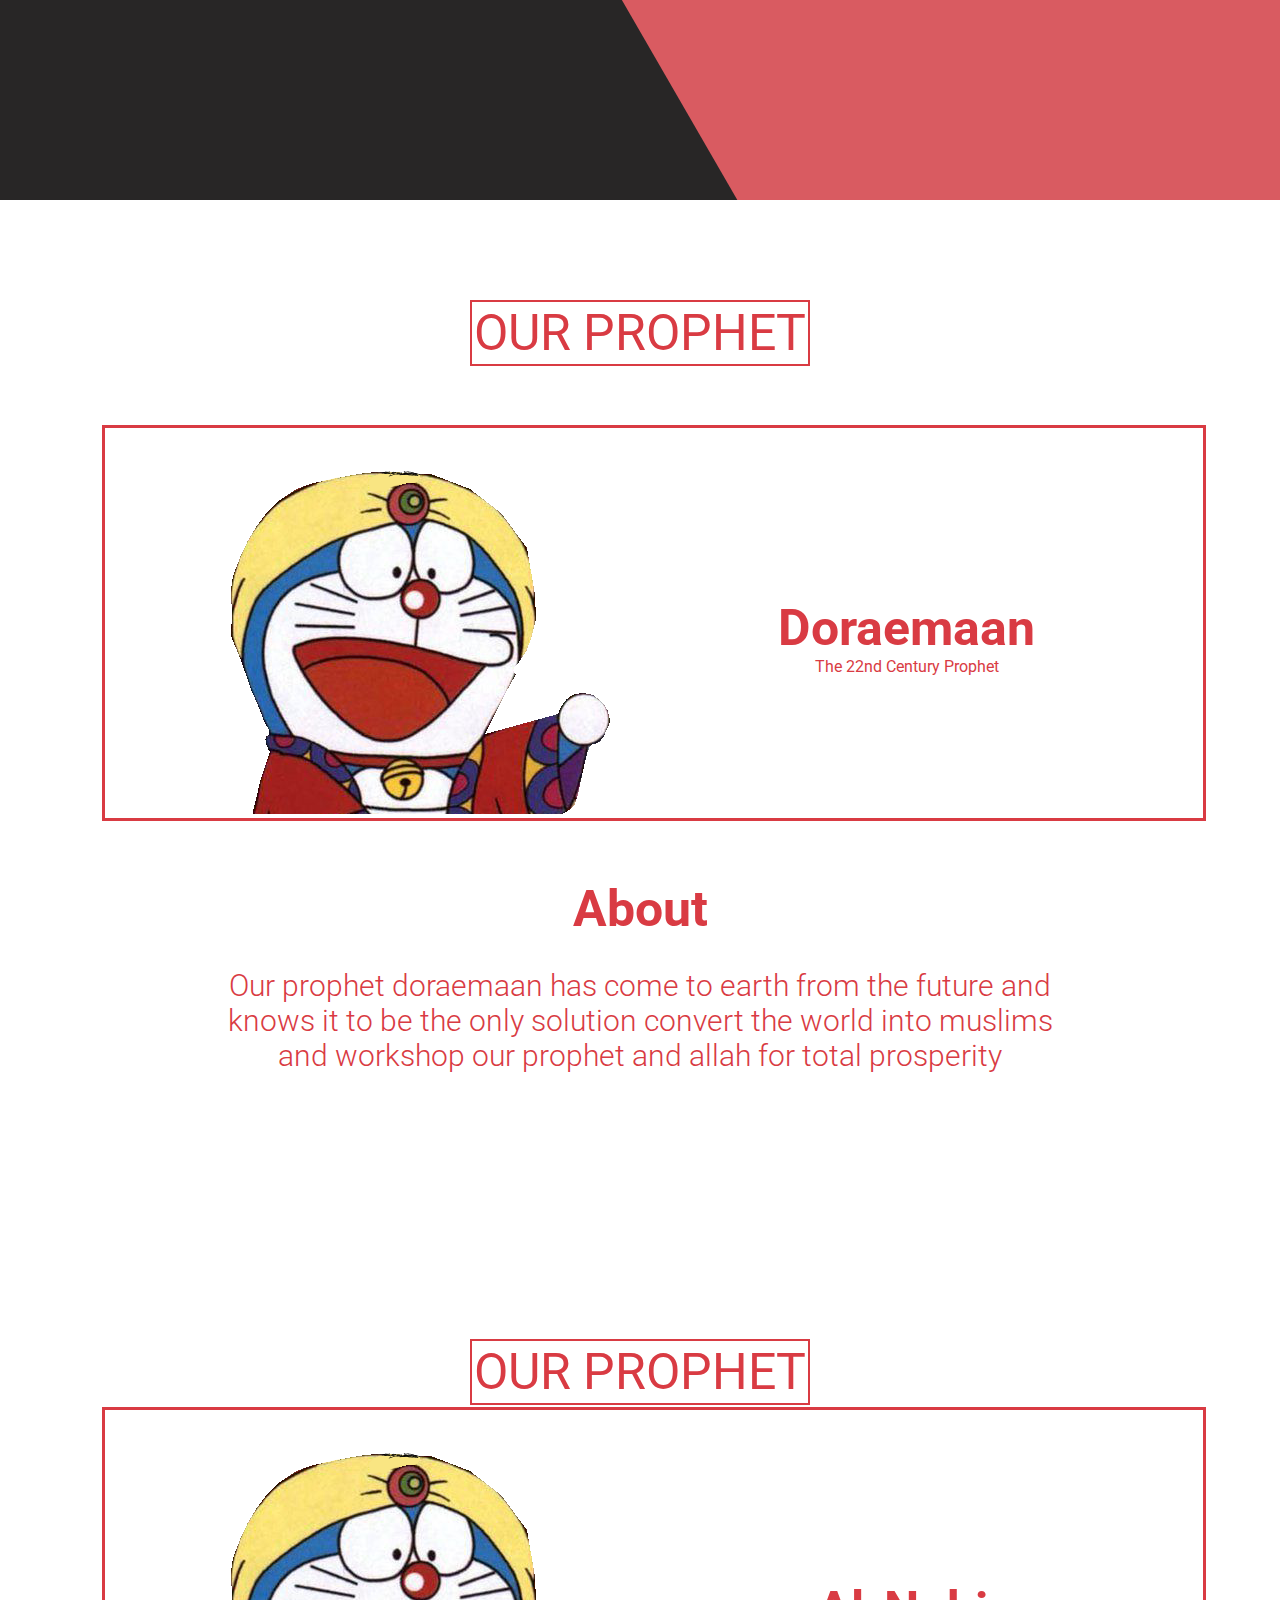
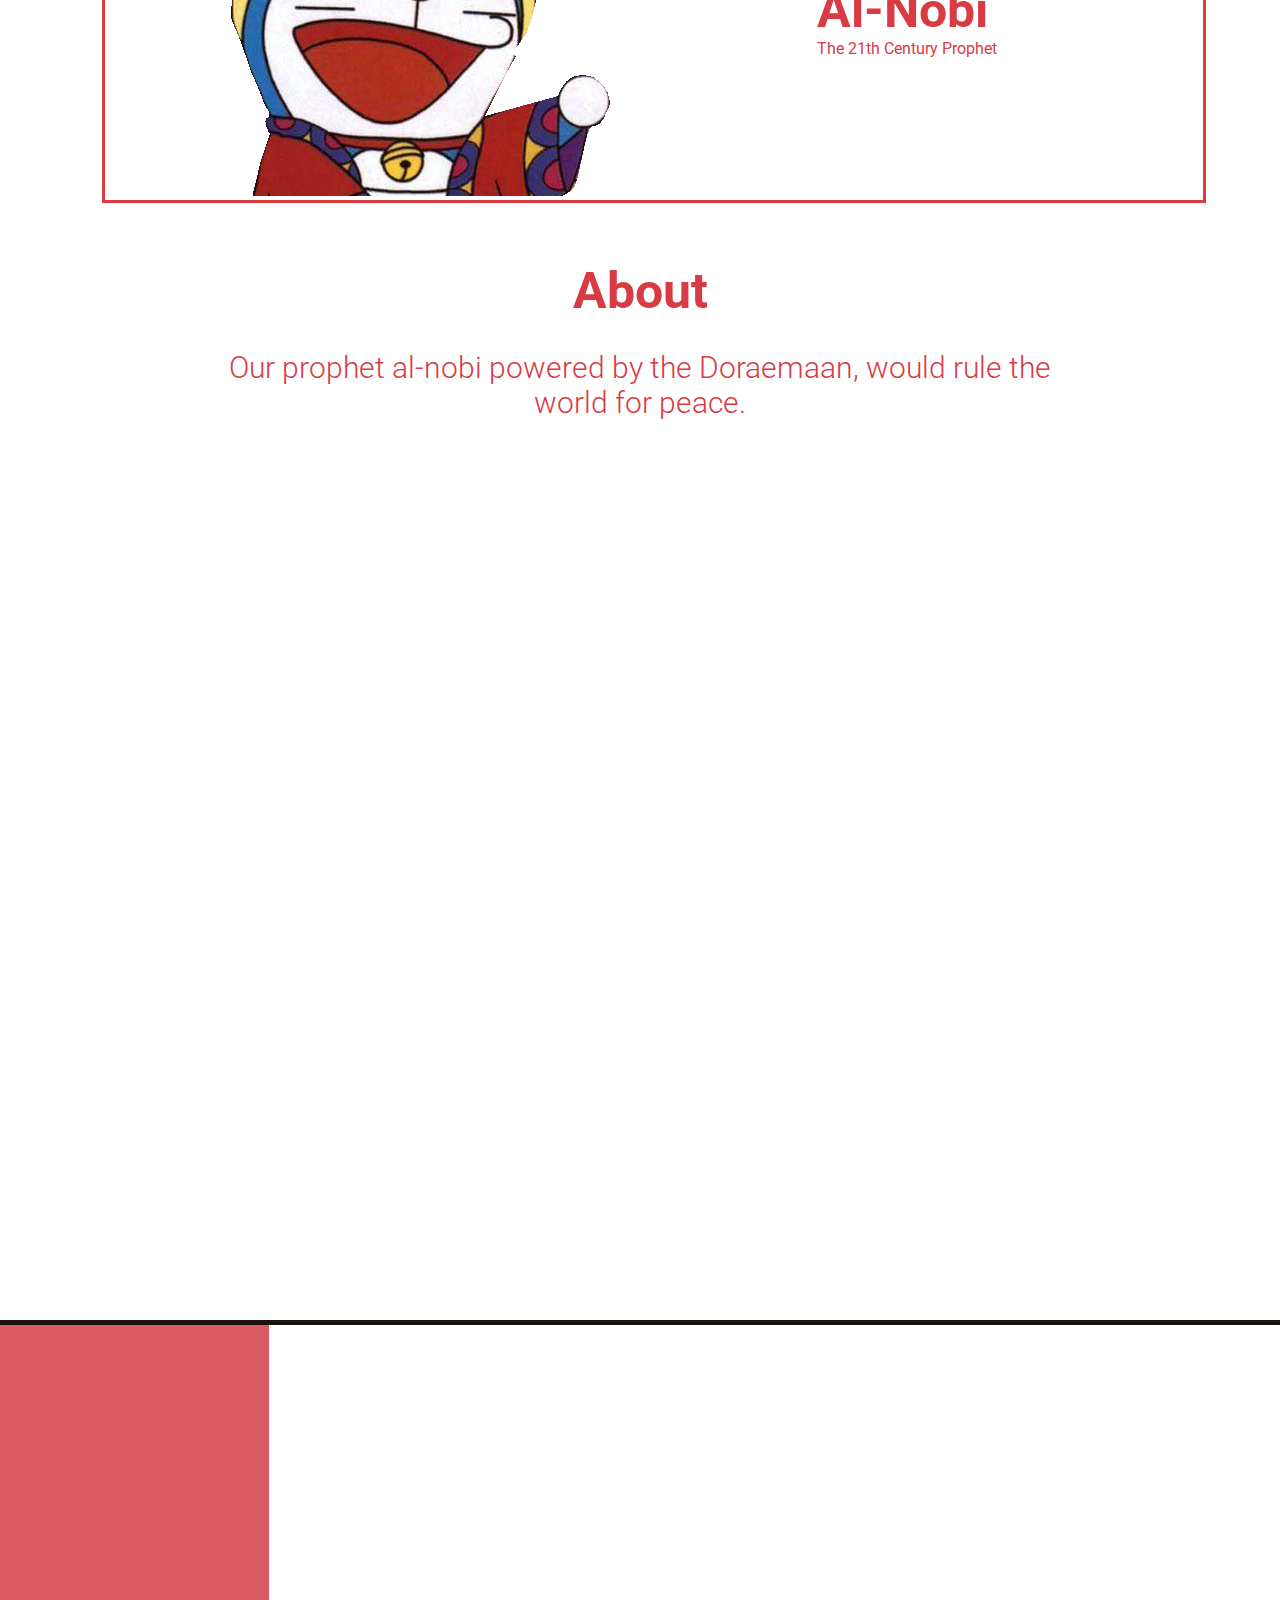
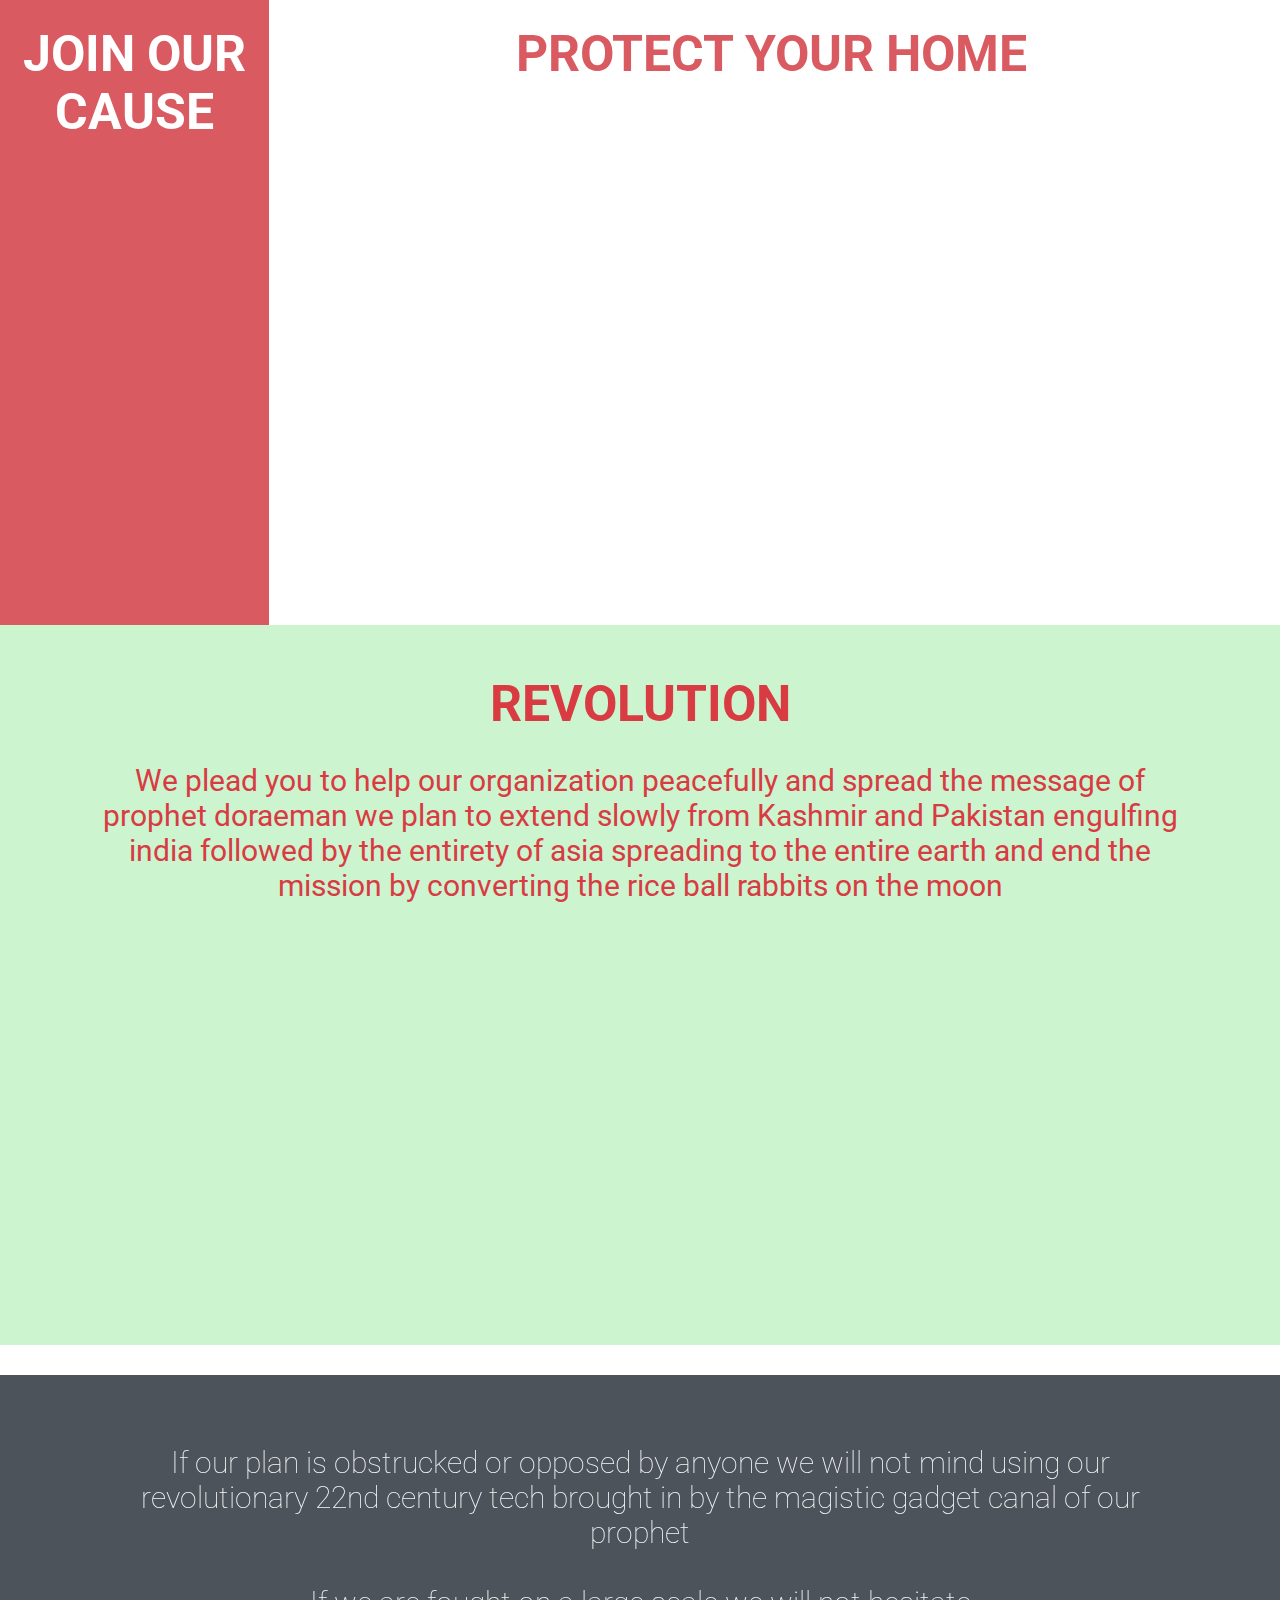
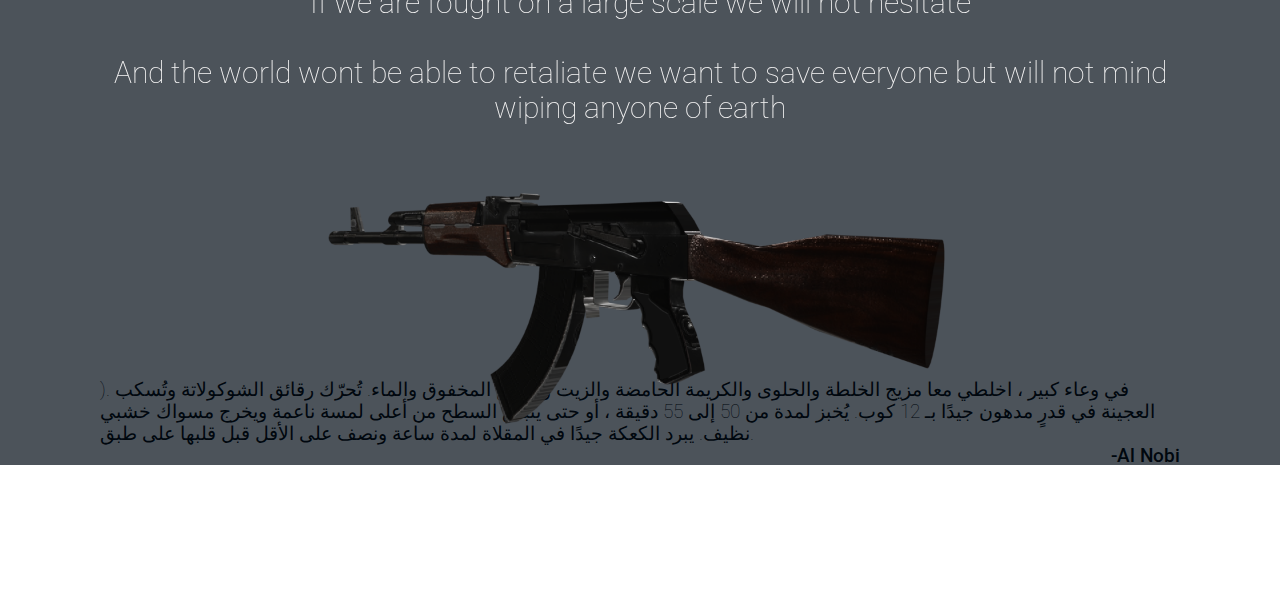
==== commit 84ba1f80: "May Be Last" ====
--- a/index.html
+++ b/index.html
@@ -12,11 +12,12 @@
       <div class="items">
         Home
       </div>
+
+      <div class="items">
+        Prophet
+      </div>
       <div class="items">
         Revolution
-      </div>
-      <div class="items">
-        Prophet
       </div>
       <div class="items">
         Shop
@@ -60,10 +61,35 @@
             </lspace>
         </div>
       </div>
-      <center style="color: d93b43">
+      <center style="color: d93b43" class="lola">
         <br><br><br>
-        <h1>Sub Title</h1>
+        <h1>About</h1>
         <p class="dora iner">Our prophet doraemaan has come to earth from the future and knows it to be the only solution convert the world into muslims and workshop our prophet and allah for total prosperity
+
+      </center>
+      <br><br><br><br><br><br><br><br>
+<br><br><br><br><br><br>        <center>
+        <div class="bft prophet" id="bft">
+          OUR PROPHET
+        </div>
+      </center>
+      <div class="doraemaan" id="doraemaan">
+        <div class="space">
+          <img src="dorra.png" class="fitter">
+        </div>
+        <div class="space">
+            <lspace>
+              <c>
+              <h1>Al-Nobi</h1>
+              <p class="dora">The 21th Century Prophet</p>
+              </c>
+            </lspace>
+        </div>
+      </div>
+      <center style="color: d93b43"   id="lola">
+        <br><br><br>
+        <h1>About</h1>
+        <p class="dora iner">Our prophet al-nobi powered by the Doraemaan, would rule the world for peace.
 
       </center>
     </div>
@@ -98,6 +124,30 @@
       </div>
     </div>-->
     <div class="slide slide5">
+
+      <div class="show1">
+        <div class="filter2">
+        <h1 style="padding-top: 50px;text-align: center;">
+          REVOLUTION
+        </h1>
+
+          <h3 class="rev" id="rev">We plead you to help our organization peacefully and spread the message of prophet doraeman we plan to extend slowly from Kashmir and Pakistan engulfing india followed by the entirety of asia spreading to the entire earth and end the mission by converting the rice ball rabbits on the moon</h3>
+        </div>
+      </div>
+      <div class="show2">
+  <div class="filter3">
+
+          <h3 class="rev reva" ><br><br>If our plan is obstrucked or opposed by anyone we will not mind using our revolutionary 22nd century tech brought in by the magistic gadget canal of our prophet
+<br><br>If we are fought on a large scale we will not hesitate
+<br><br>And the world wont be able to retaliate we want to save everyone but will not mind wiping anyone of earth
+</h3>
+        </div>
+      </div>
     </div>
+    <div class="slide slide6">
+      <h3 class="revi" ><br><br>).
+في وعاء كبير ، اخلطي معا مزيج الخلطة والحلوى والكريمة الحامضة والزيت والبيض المخفوق والماء. تُحرّك رقائق الشوكولاتة وتُسكب العجينة في قدرٍ مدهون جيدًا بـ 12 كوب.
+يُخبز لمدة من 50 إلى 55 دقيقة ، أو حتى ينبثق السطح من أعلى لمسة ناعمة ويخرج مسواك خشبي نظيف. يبرد الكعكة جيدًا في المقلاة لمدة ساعة ونصف على الأقل قبل قلبها على طبق.
+<br><div style="float: right;font-weight: 500;">-Al Nobi</div></h3></div>
   </body>
 </html>
--- a/style.css
+++ b/style.css
@@ -17,6 +17,7 @@
   border-bottom: black 2px solid;
 }
 .items{
+  font-weight: 500;
   margin-right: 2px;
   border-radius: 2px;
   cursor: pointer;
@@ -29,8 +30,10 @@
   display: inline-block;
   min-width: 50px;
   height:80%;
-  padding-top: 10px;
-  padding-bottom: 10px;
+  padding-top: 2px;
+  margin-top: 8px;
+  margin-bottom: 8px;
+  padding-bottom: 2px;
 }
 .items:hover{
   background-color: #F3fAff;
@@ -45,6 +48,8 @@
   overflow: hidden;
 }
 .slide2{
+  height: 280%;
+  overflow: hidden;
   width: calc(100% - 200px);
   padding: 100px;
   background-color: white;
@@ -66,16 +71,17 @@
   background-color: d95b61;
 }
 .content{
-  transform: rotate(30deg) translateX(500px) translateY(400px);
+  transform: rotate(30deg) translateX(400px) translateY(400px);
 }
 .logo{
-  height: 200px;
-  width: 200px;
+  background-image: url('img/logo2.png');
+  background-size: contain;
+  height: 300px;
+  width: 300px;
   border-radius: 100%;
-  background-color: rgba(255, 255, 255, 0.5);
 }
 .con-2{
-  transform: translateY(330px) translateX(100px);
+  transform: translateY(330px) translateX(200px);
 }
 .bft{
   transform:  translateX(100px);
@@ -107,12 +113,11 @@
   border-color: d93b43;
   color: d93b43;
   border-style: solid;
-  max-height: 200px;
+  max-height: 350px;
 }
 .space{
   display: inline-block;
   width: 49%;
-  max-height: 100%;
   vertical-align: top;
 }
 h1{
@@ -140,15 +145,17 @@
   align-content: center;
   justify-content: center;
 
-  height: 30%;
+  height: 15%;
 }
 img.fitter{
-  height: calc(50% - 125px);
+
+  float: left;
+  height: auto !important;
 }
 .side{
   overflow: hidden;
   vertical-align: top;
-  width: 49%;
+  width: 21%;
   height: 100%;
   display: inline-block;
 }
@@ -157,6 +164,7 @@
   color: white;
 }
 .side2{
+  width: 77.9%;
   background-color: white;
   color: d95b61;
 }
@@ -189,3 +197,62 @@
   width: 100%;
   background-image: radial-gradient(rgba(0,0,0,1) 0%, rgba(0,0,0,0.6) 60%, rgba(0,0,0,0.6) 90%, rgba(0,0,0,0.8) 99%);
 }
+.show1{
+  background-image: url('img/map.png');
+  background-repeat: no-repeat;
+  background-size: 30%;
+  background-position: center;
+  height: 80%;
+  background-attachment: fixed;
+  width: 100%;
+}
+.show2{
+  overflow: hidden;
+  background-image: url('img/download.jpg');
+  background-repeat: no-repeat;
+  background-position: center;
+  height: 80%;
+  background-size: cover;
+  background-attachment: fixed;
+  width: 100%;
+}
+h3.rev{
+  font-size: 30px;
+  font-weight: 400;
+  text-align: center;
+  padding-left: 100px;
+  padding-right: 100px;
+}
+.filter2{
+color: d93b43;
+  height: 100%;
+  width: 100%;
+  background-color: rgba(0,200,10,0.2)
+}
+h3.reva{
+  font-weight: inherit;
+}
+
+.filter3{
+
+  background-color: rgba(0,10,20,0.7);
+  filter: blur(0.1px);
+  color:#F7F7F7;
+  font-weight: 100;
+  height: 100%;
+  width: 100%;
+  background-position: center bottom;
+  background-repeat: no-repeat;
+  background-size: 50%;
+  background-image: url('img/shop/ak47.png');
+}
+.slide6{
+  margin-top: 400px;
+  height: 30%;
+}
+h3.revi{
+  padding-left: 100px;
+  padding-right: 100px;
+  padding-top: 10px;
+  font-weight: 100;
+}
